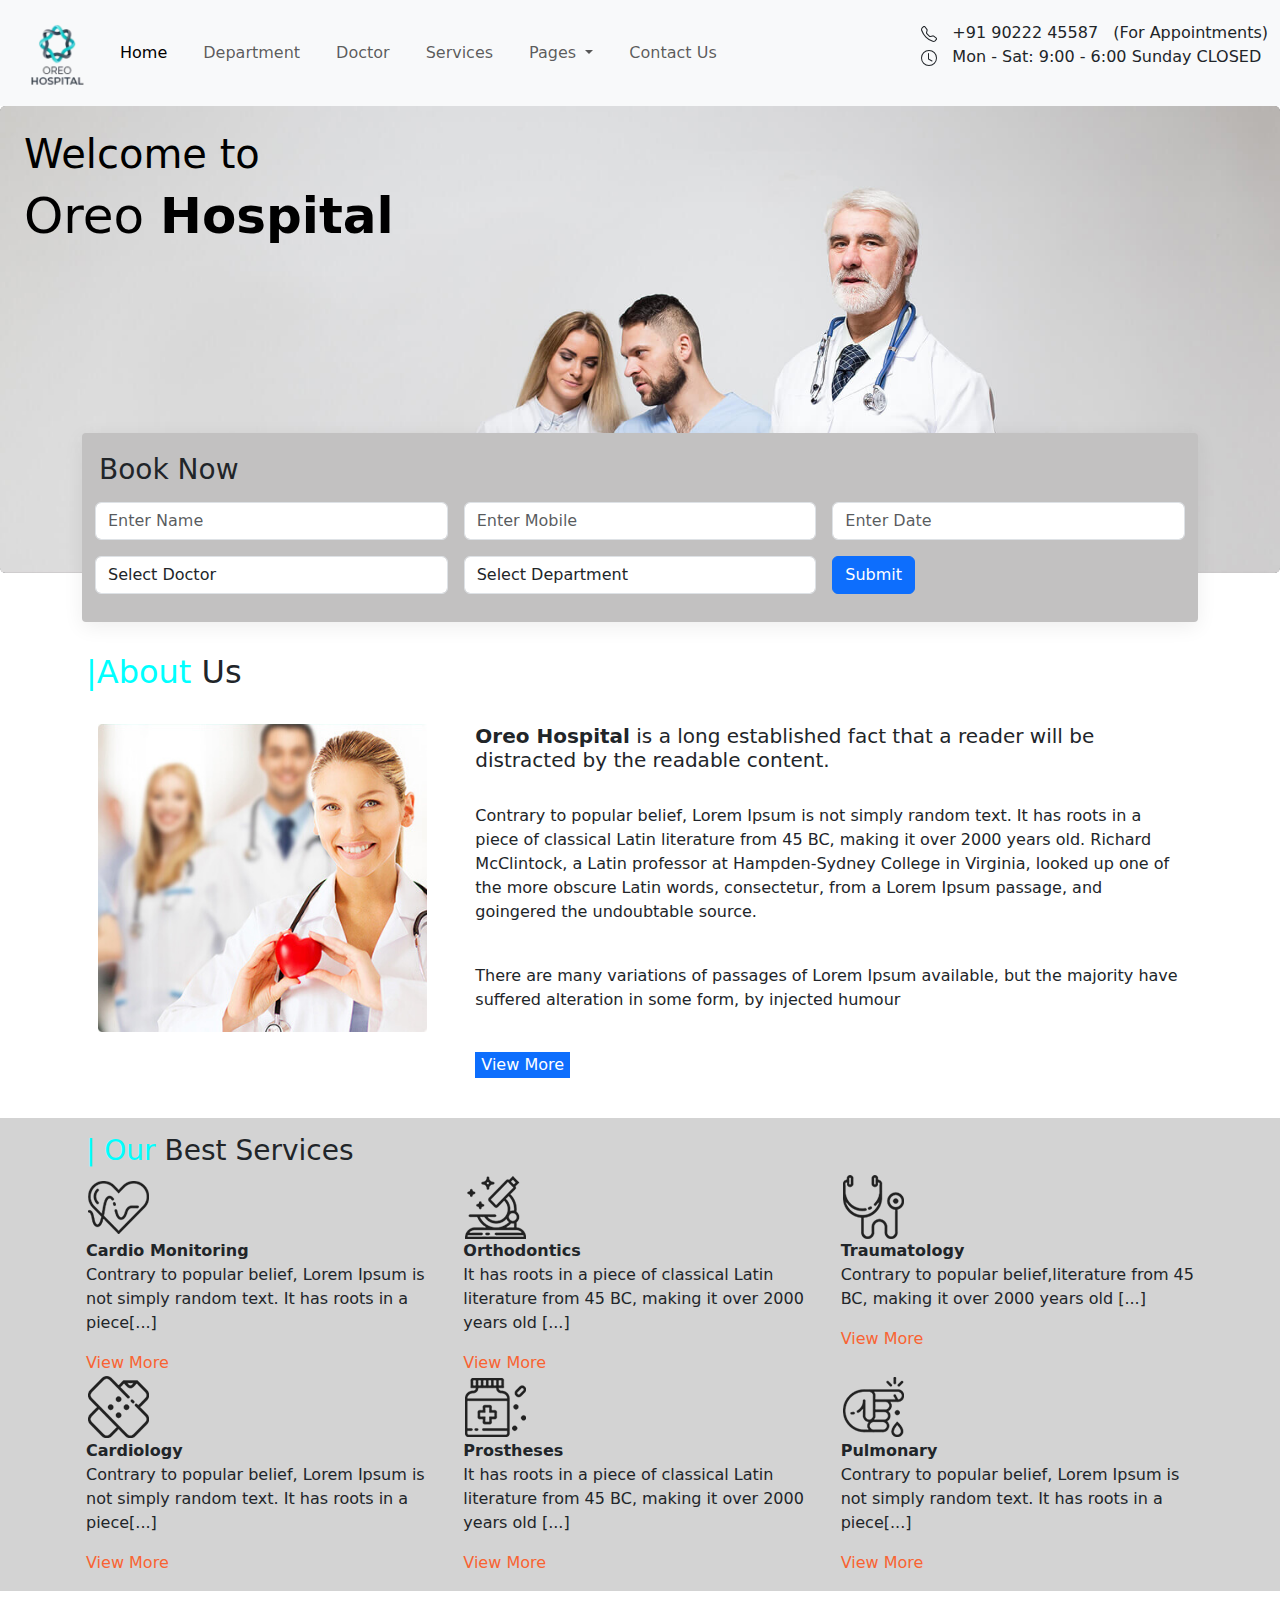
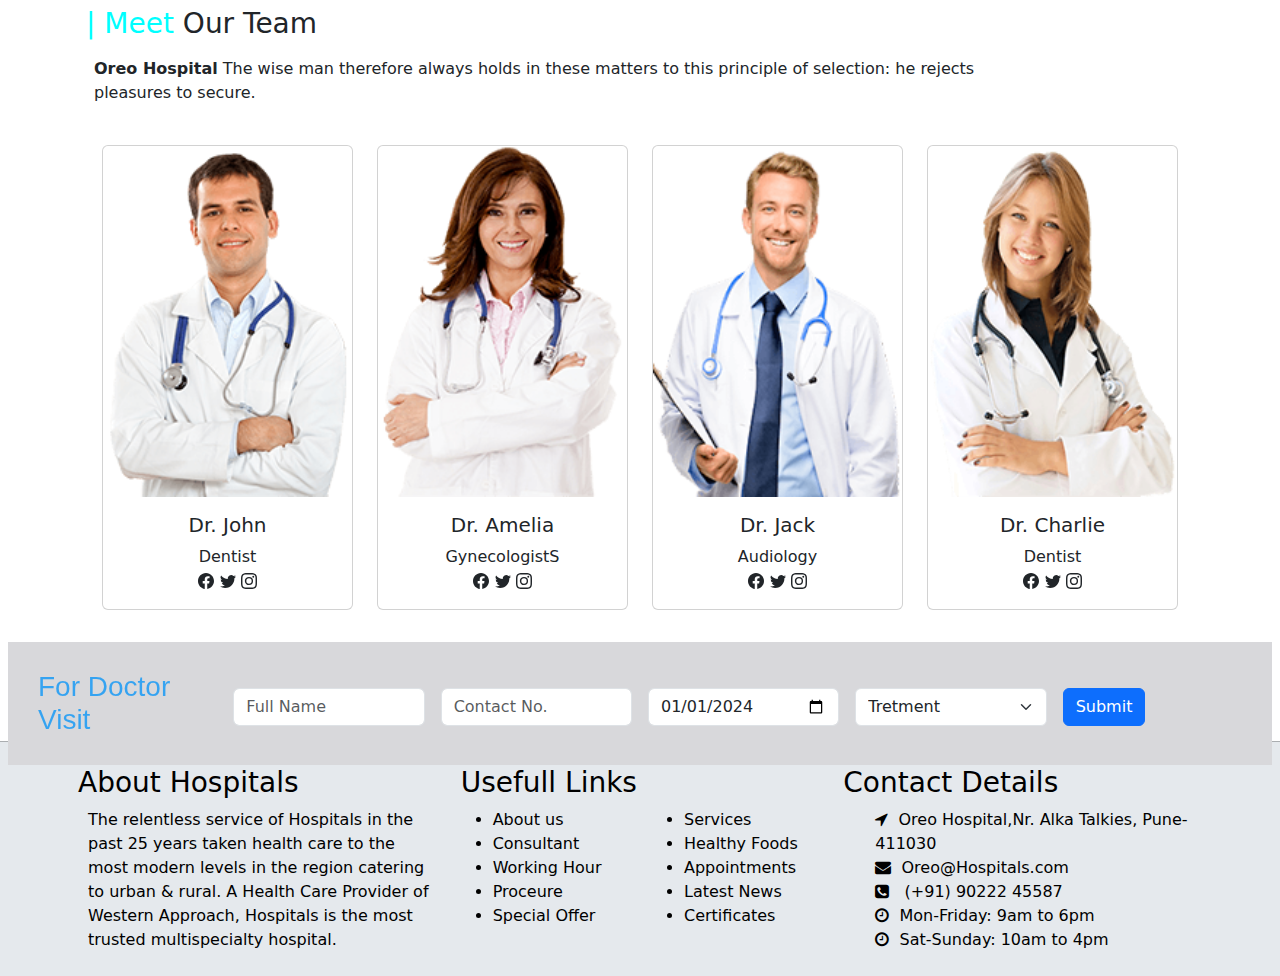
==== index.html @ 3e0625ba "update" ====
<!doctype html>
<html lang="en">

<head>
  <meta charset="utf-8">
  <meta name="viewport" content="width=device-width, initial-scale=1">
  <title>Oreo Hospital</title>
  <link href="https://cdn.jsdelivr.net/npm/bootstrap@5.3.3/dist/css/bootstrap.min.css" rel="stylesheet"
    integrity="sha384-QWTKZyjpPEjISv5WaRU9OFeRpok6YctnYmDr5pNlyT2bRjXh0JMhjY6hW+ALEwIH" crossorigin="anonymous">
  <link rel="stylesheet" href="https://cdnjs.cloudflare.com/ajax/libs/font-awesome/4.7.0/css/font-awesome.min.css">

  <link rel="stylesheet" href="css/nav-footer.css">
  <link rel="stylesheet" href="css/index.css">
</head>

<body>
  <!-- Header start -->
  <header>
    <!-- <div class="start">

  </div> -->
    <nav class="navbar navbar-expand-lg bg-body-tertiary">
      <div class="container-fluid ">
        <div class="oreo"><img src="img/logo.png" alt=""></div>
        <!-- <a class="navbar-brand" href="#">Oreo</a> -->
        <button class="navbar-toggler" type="button" data-bs-toggle="collapse" data-bs-target="#navbarSupportedContent"
          aria-controls="navbarSupportedContent" aria-expanded="false" aria-label="Toggle navigation">
          <span class="navbar-toggler-icon"></span>
        </button>
        <div class="collapse navbar-collapse" id="navbarSupportedContent">
          <ul class="navbar-nav me-auto mb-2  mb-lg-0">
            <li style="padding: 10px;" class="nav-item">
              <a class="nav-link active" aria-current="page" href="index.html">Home</a>
            </li>

            <li style="padding: 10px;" class="nav-item">
              <a class="nav-link " aria-current="page" href="Department.html">Department</a>
            </li>
            <li style="padding: 10px;" class="nav-item">
              <a class="nav-link " aria-current="page" href="Doctor.html">Doctor</a>
            </li>
            <li style="padding: 10px;" class="nav-item">
              <a class="nav-link " aria-current="page" href="Services.html">Services</a>
            </li>
            <li style="padding: 10px;" class="nav-item dropdown">
              <a class="nav-link dropdown-toggle" href="#" role="button" data-bs-toggle="dropdown"
                aria-expanded="false">
                Pages
              </a>
              <ul class="dropdown-menu">
                <li><a class="dropdown-item" href="gallary.html">Gallery</a></li>
                <li><a class="dropdown-item" href="About.html">About Us</a></li>
                <li><a class="dropdown-item" href="price_list.html">Price list</a></li>
              </ul>
            </li>
            <li style="padding: 10px;" class="nav-item">
              <a class="nav-link " aria-current="page" href="Contact.html">Contact Us</a>
            </li>
          </ul>
          <div>

            <p>
              <svg xmlns="http://www.w3.org/2000/svg" width="16" height="16" fill="currentColor" class="bi bi-telephone"
                viewBox="0 0 16 16">
                <path
                  d="M3.654 1.328a.678.678 0 0 0-1.015-.063L1.605 2.3c-.483.484-.661 1.169-.45 1.77a17.6 17.6 0 0 0 4.168 6.608 17.6 17.6 0 0 0 6.608 4.168c.601.211 1.286.033 1.77-.45l1.034-1.034a.678.678 0 0 0-.063-1.015l-2.307-1.794a.68.68 0 0 0-.58-.122l-2.19.547a1.75 1.75 0 0 1-1.657-.459L5.482 8.062a1.75 1.75 0 0 1-.46-1.657l.548-2.19a.68.68 0 0 0-.122-.58zM1.884.511a1.745 1.745 0 0 1 2.612.163L6.29 2.98c.329.423.445.974.315 1.494l-.547 2.19a.68.68 0 0 0 .178.643l2.457 2.457a.68.68 0 0 0 .644.178l2.189-.547a1.75 1.75 0 0 1 1.494.315l2.306 1.794c.829.645.905 1.87.163 2.611l-1.034 1.034c-.74.74-1.846 1.065-2.877.702a18.6 18.6 0 0 1-7.01-4.42 18.6 18.6 0 0 1-4.42-7.009c-.362-1.03-.037-2.137.703-2.877z" />
              </svg> &nbsp; +91 90222 45587 &nbsp; (For Appointments)<br>
              <svg xmlns="http://www.w3.org/2000/svg" width="16" height="16" fill="currentColor" class="bi bi-clock"
                viewBox="0 0 16 16">
                <path d="M8 3.5a.5.5 0 0 0-1 0V9a.5.5 0 0 0 .252.434l3.5 2a.5.5 0 0 0 .496-.868L8 8.71z" />
                <path d="M8 16A8 8 0 1 0 8 0a8 8 0 0 0 0 16m7-8A7 7 0 1 1 1 8a7 7 0 0 1 14 0" />
              </svg> &nbsp; Mon - Sat: 9:00 - 6:00 Sunday CLOSED
            </p>
          </div>
        </div>
      </div>
    </nav>

  </header>
  <div style="border: none;" class="card bg-dark text-black">
    <img src="img/slider1.jpg" class="card-img" alt="...">
    <div class="card-img-overlay p-4 ">
    
         <div class=" ">
          <div class="row homeheading ">
            <h3 style="font-size: 40px; font-weight: 300;" class="align-self-center ">Welcome to<h5 style="font-size: 50px; font-weight: 400;" >Oreo <b>Hospital</b></h5></h3>
          </div>
         </div>
      </div>
      
  </div >
  <div class="container booknow">
  <div class="slider_form row">
    <h3 class="col-12">Book Now</h3>
    <div class="col-lg-4 col-md-6 p-2">
        <div class="form-group">
            <input type="text" value="" placeholder="Enter Name" class="form-control m-b-15">
        </div>
    </div>
    <div class="col-lg-4 col-md-6 col-6 p-2">
        <div class="form-group">
            <input type="text" value="" placeholder="Enter Mobile" class="form-control m-b-15">
        </div>
    </div>
    <div class="col-lg-4 col-md-6 col-6 p-2">
        <div class="form-group">
            <input type="text" value="" placeholder="Enter Date" class="form-control m-b-15">
        </div>
    </div>
    <div class="col-lg-4 col-md-6 col-6 p-2">
        <select class="form-control m-b-15">
            <option selected="selected">Select Doctor</option>
            <option>Marc Parcival</option>
            <option>Alen Bailey</option>
            <option>Basil Andrew</option>
            <option>Giles Franklin</option>
            <option>Edgar Denzil</option>
            <option>Garfield Feris</option>
        </select>
    </div>
    <div class="col-lg-4 col-md-6 col-6 p-2">
        <select class="form-control">
            <option selected="selected">Select Department</option>
            <option>Cardiology</option>
            <option>Pulmonology</option>
            <option>Gynecology</option>
            <option>Neurology</option>
            <option>Urology</option>
            <option>Gastrology</option>
            <option>Pediatrician</option>
            <option>Laboratory</option>
        </select>
    </div>
    <div class="col-lg-4 col-md-6 p-2">
        <button class="btn btn-primary btn-round btn-block m-t-0 m-b-0">Submit</button>
    </div>
</div>
</div>

  <!-- <div class="card bgimg" style="width: 100%; height: 700px;">
    <img src="" class="card-img-top" alt="...">
    <div style="margin-left: 50px; margin-top: 50px;" class="card-body">
      <h4 class="card-title">Welcome to</h4>
      <h1 class="card-text">Oreo <strong>Hospital</strong></h1>
      <a href="#" class="btn btn-primary">View More</a>
    </div>
  </div>
     
  </div> -->

  <!-- <div class="card" style="width: 100%; height: 300px;">
    <img style="width: 200px; height: 200px;" src="img/why-choose-img.png" class="card-img-top" alt="...">
    <div style="margin-left: 50px; margin-top: 50px;" class="card-body">
      <h4 class="card-title"><h1> <span>| Why </span> Choose Us
      </h1></h4>
      <h1 class="card-text">Oreo <strong>Hospital</strong></h1>
      <a href="#" class="btn btn-primary">View More</a>
    </div>
  </div> -->
  <!-- <div class="whychoose">
    <h1> <span>| Why </span> Choose Us
    </h1>
    <h2>Our goal is to make sure<br>
      with advances in<br>
      technology.</h2>

    <p>Professional dental clinic 32roDent offers the whole range of <br>
      dentistry services: treatment of caries, gum diseases, tooth <br>
      whitening, implantation, dentures (crowns installation), surgery,<br>
      correction (braces) etc.
    </p>


    <img src="img/why-choose-img.png" alt="">

  </div> -->

  
    <div class="container p-3">
      <h2><span style="color: aqua;"> |About</span> Us</h2>
      <div class="row">
        <div class="col-md-4 p-4">
          <img src="img/about-img.jpg" alt="">
        </div>
        <div class="col-md-8 p-4">
          <h5><strong>Oreo Hospital</strong> is a long established fact that a reader will be distracted by the readable
            content.</h5><br>
          <p>Contrary to popular belief, Lorem Ipsum is not simply random text. It has roots in a piece of classical
            Latin literature from 45 BC, making it over 2000 years old. Richard McClintock, a Latin professor at
            Hampden-Sydney College in Virginia, looked up one of the more obscure Latin words, consectetur, from a Lorem
            Ipsum passage, and goingered the undoubtable source.</p><br>
          <p>There are many variations of passages of Lorem Ipsum available, but the majority have suffered alteration
            in some form, by injected humour</p><br>
          <button style="border: none; color: white ; background-color: #0d6efd;">View More</button>
        </div>
      </div>
    </div>
    <!--  Best services -->
  <div style="background-color:#D3D3D3;">
    <div class="container section p-3">
      <div class="service ">
        <h3> <span style="color: aqua;">| Our </span> Best Services
        </h3>
      </div>
      <div class=" row ">
        <div class="col-md-4">
          <div class="service-box aos-init aos-animate" data-aos="fade-up" data-aos-duration="3000">
            <div class="service-icon"><img src="img/icon-cardio-monitoring.png" alt="Cardio Monitoring"></div>
            <div class="service-cnt">
              <div class="service-name"><strong>Cardio Monitoring</strong></div>
              <div class="service-dep">
                <p>Contrary to popular belief, Lorem Ipsum is not simply random text. It has roots
                  in a piece[...]</p>
                <a href="javascript:void(0);">View More</a>
              </div>
            </div>
          </div>
        </div>
        <div class="col-md-4 ">
          <div class="service-box aos-init aos-animate" data-aos="fade-up" data-aos-duration="3000">
            <div class="service-icon"><img src="img/icon-orthodontics.png" alt="Orthodontics">
            </div>
            <div class="service-cnt">
              <div class="service-name"><strong>Orthodontics</strong></div>
              <div class="service-dep">
                <p>It has roots in a piece of classical Latin literature from 45 BC, making it over
                  2000 years old [...]</p>
                <a href="javascript:void(0);">View More</a>
              </div>
            </div>
          </div>
        </div>
        <div class="col-md-4">
          <div class="service-box aos-init aos-animate" data-aos="fade-up" data-aos-duration="3000">
            <div class="service-icon"><img src="img/icon-traumatology.png" alt="Traumatology">
            </div>
            <div class="service-cnt">
              <div class="service-name"><strong>Traumatology</strong></div>
              <div class="service-dep">
                <p>Contrary to popular belief,literature from 45 BC, making it over 2000 years old
                  [...]</p>
                <a href="javascript:void(0);">View More</a>
              </div>
            </div>
          </div>
        </div>
        <div class="col-md-4">
          <div class="service-box aos-init aos-animate" data-aos="fade-up" data-aos-duration="3000">
            <div class="service-icon"><img src="img/icon-cardiology.png" alt="Cardiology">
            </div>
            <div class="service-cnt">
              <div class="service-name"><strong>Cardiology</strong></div>
              <div class="service-dep">
                <p>Contrary to popular belief, Lorem Ipsum is not simply random text. It has roots
                  in a piece[...]</p>
                <a href="javascript:void(0);">View More</a>
              </div>
            </div>
          </div>
        </div>
        <div class="col-md-4">
          <div class="service-box aos-init aos-animate" data-aos="fade-up" data-aos-duration="3000">
            <div class="service-icon"><img src="img/icon-prostheses.png" alt="Prostheses">
            </div>
            <div class="service-cnt">
              <div class="service-name"><strong>Prostheses</strong></div>
              <div class="service-dep">
                <p>It has roots in a piece of classical Latin literature from 45 BC, making it over
                  2000 years old [...]</p>
                <a href="javascript:void(0);">View More</a>
              </div>
            </div>
          </div>
        </div>
        <div class="col-md-4">
          <div class="service-box aos-init aos-animate" data-aos="fade-up" data-aos-duration="3000">
            <div class="service-icon"><img src="img/icon-pulmonary.png" alt="Pulmonary"></div>
            <div class="service-cnt">
              <div class="service-name"><strong>Pulmonary</strong></div>
              <div class="service-dep">
                <p>Contrary to popular belief, Lorem Ipsum is not simply random text. It has roots
                  in a piece[...]</p>
                <a href="javascript:void(0);">View More</a>
              </div>
            </div>
          </div>
        </div>
      </div>
    </div>
  </div>
    <div class="container p-3 ">
      <div class="row">
        <div class="col-md-4">
          <h3><span style="color: aqua;">| Meet</span> Our Team</h3> 
        </div>
        <div class="col-md-10 m-2" >
          <p> <strong>Oreo Hospital</strong> The wise man therefore always holds in these matters to this principle of
            selection: he rejects pleasures to secure.</p>
        </div>
      </div>
      <div class="container p-3">
      <div class="row text-center ">
        <div class="col-md-3">
          <div class="card" >
            <img src="img/team-member-01.png" class="card-img-top" alt="...">
            <div class="card-body">
              <h5 class="card-title">Dr. John</h5>
              <p class="card-text">Dentist <br>
                <svg xmlns="http://www.w3.org/2000/svg" width="16" height="16" fill="currentColor" class="bi bi-facebook" viewBox="0 0 16 16">
                  <path d="M16 8.049c0-4.446-3.582-8.05-8-8.05C3.58 0-.002 3.603-.002 8.05c0 4.017 2.926 7.347 6.75 7.951v-5.625h-2.03V8.05H6.75V6.275c0-2.017 1.195-3.131 3.022-3.131.876 0 1.791.157 1.791.157v1.98h-1.009c-.993 0-1.303.621-1.303 1.258v1.51h2.218l-.354 2.326H9.25V16c3.824-.604 6.75-3.934 6.75-7.951"/>
                </svg>
                <svg xmlns="http://www.w3.org/2000/svg" width="16" height="16" fill="currentColor" class="bi bi-twitter" viewBox="0 0 16 16">
  <path d="M5.026 15c6.038 0 9.341-5.003 9.341-9.334q.002-.211-.006-.422A6.7 6.7 0 0 0 16 3.542a6.7 6.7 0 0 1-1.889.518 3.3 3.3 0 0 0 1.447-1.817 6.5 6.5 0 0 1-2.087.793A3.286 3.286 0 0 0 7.875 6.03a9.32 9.32 0 0 1-6.767-3.429 3.29 3.29 0 0 0 1.018 4.382A3.3 3.3 0 0 1 .64 6.575v.045a3.29 3.29 0 0 0 2.632 3.218 3.2 3.2 0 0 1-.865.115 3 3 0 0 1-.614-.057 3.28 3.28 0 0 0 3.067 2.277A6.6 6.6 0 0 1 .78 13.58a6 6 0 0 1-.78-.045A9.34 9.34 0 0 0 5.026 15"/>
</svg>
<svg xmlns="http://www.w3.org/2000/svg" width="16" height="16" fill="currentColor" class="bi bi-instagram" viewBox="0 0 16 16">
  <path d="M8 0C5.829 0 5.556.01 4.703.048 3.85.088 3.269.222 2.76.42a3.9 3.9 0 0 0-1.417.923A3.9 3.9 0 0 0 .42 2.76C.222 3.268.087 3.85.048 4.7.01 5.555 0 5.827 0 8.001c0 2.172.01 2.444.048 3.297.04.852.174 1.433.372 1.942.205.526.478.972.923 1.417.444.445.89.719 1.416.923.51.198 1.09.333 1.942.372C5.555 15.99 5.827 16 8 16s2.444-.01 3.298-.048c.851-.04 1.434-.174 1.943-.372a3.9 3.9 0 0 0 1.416-.923c.445-.445.718-.891.923-1.417.197-.509.332-1.09.372-1.942C15.99 10.445 16 10.173 16 8s-.01-2.445-.048-3.299c-.04-.851-.175-1.433-.372-1.941a3.9 3.9 0 0 0-.923-1.417A3.9 3.9 0 0 0 13.24.42c-.51-.198-1.092-.333-1.943-.372C10.443.01 10.172 0 7.998 0zm-.717 1.442h.718c2.136 0 2.389.007 3.232.046.78.035 1.204.166 1.486.275.373.145.64.319.92.599s.453.546.598.92c.11.281.24.705.275 1.485.039.843.047 1.096.047 3.231s-.008 2.389-.047 3.232c-.035.78-.166 1.203-.275 1.485a2.5 2.5 0 0 1-.599.919c-.28.28-.546.453-.92.598-.28.11-.704.24-1.485.276-.843.038-1.096.047-3.232.047s-2.39-.009-3.233-.047c-.78-.036-1.203-.166-1.485-.276a2.5 2.5 0 0 1-.92-.598 2.5 2.5 0 0 1-.6-.92c-.109-.281-.24-.705-.275-1.485-.038-.843-.046-1.096-.046-3.233s.008-2.388.046-3.231c.036-.78.166-1.204.276-1.486.145-.373.319-.64.599-.92s.546-.453.92-.598c.282-.11.705-.24 1.485-.276.738-.034 1.024-.044 2.515-.045zm4.988 1.328a.96.96 0 1 0 0 1.92.96.96 0 0 0 0-1.92m-4.27 1.122a4.109 4.109 0 1 0 0 8.217 4.109 4.109 0 0 0 0-8.217m0 1.441a2.667 2.667 0 1 1 0 5.334 2.667 2.667 0 0 1 0-5.334"/>
</svg>

              </p>
            
            </div>
          </div>
        </div>
        <div class="col-md-3">
          <div class="card">
            <img src="img/team-member-02.png" class="card-img-top" alt="...">
            <div class="card-body">
              <h5 class="card-title">Dr. Amelia</h5>
              <p class="card-text">GynecologistS <br>
                <svg xmlns="http://www.w3.org/2000/svg" width="16" height="16" fill="currentColor" class="bi bi-facebook" viewBox="0 0 16 16">
                  <path d="M16 8.049c0-4.446-3.582-8.05-8-8.05C3.58 0-.002 3.603-.002 8.05c0 4.017 2.926 7.347 6.75 7.951v-5.625h-2.03V8.05H6.75V6.275c0-2.017 1.195-3.131 3.022-3.131.876 0 1.791.157 1.791.157v1.98h-1.009c-.993 0-1.303.621-1.303 1.258v1.51h2.218l-.354 2.326H9.25V16c3.824-.604 6.75-3.934 6.75-7.951"/>
                </svg>
                <svg xmlns="http://www.w3.org/2000/svg" width="16" height="16" fill="currentColor" class="bi bi-twitter" viewBox="0 0 16 16">
  <path d="M5.026 15c6.038 0 9.341-5.003 9.341-9.334q.002-.211-.006-.422A6.7 6.7 0 0 0 16 3.542a6.7 6.7 0 0 1-1.889.518 3.3 3.3 0 0 0 1.447-1.817 6.5 6.5 0 0 1-2.087.793A3.286 3.286 0 0 0 7.875 6.03a9.32 9.32 0 0 1-6.767-3.429 3.29 3.29 0 0 0 1.018 4.382A3.3 3.3 0 0 1 .64 6.575v.045a3.29 3.29 0 0 0 2.632 3.218 3.2 3.2 0 0 1-.865.115 3 3 0 0 1-.614-.057 3.28 3.28 0 0 0 3.067 2.277A6.6 6.6 0 0 1 .78 13.58a6 6 0 0 1-.78-.045A9.34 9.34 0 0 0 5.026 15"/>
</svg>
<svg xmlns="http://www.w3.org/2000/svg" width="16" height="16" fill="currentColor" class="bi bi-instagram" viewBox="0 0 16 16">
  <path d="M8 0C5.829 0 5.556.01 4.703.048 3.85.088 3.269.222 2.76.42a3.9 3.9 0 0 0-1.417.923A3.9 3.9 0 0 0 .42 2.76C.222 3.268.087 3.85.048 4.7.01 5.555 0 5.827 0 8.001c0 2.172.01 2.444.048 3.297.04.852.174 1.433.372 1.942.205.526.478.972.923 1.417.444.445.89.719 1.416.923.51.198 1.09.333 1.942.372C5.555 15.99 5.827 16 8 16s2.444-.01 3.298-.048c.851-.04 1.434-.174 1.943-.372a3.9 3.9 0 0 0 1.416-.923c.445-.445.718-.891.923-1.417.197-.509.332-1.09.372-1.942C15.99 10.445 16 10.173 16 8s-.01-2.445-.048-3.299c-.04-.851-.175-1.433-.372-1.941a3.9 3.9 0 0 0-.923-1.417A3.9 3.9 0 0 0 13.24.42c-.51-.198-1.092-.333-1.943-.372C10.443.01 10.172 0 7.998 0zm-.717 1.442h.718c2.136 0 2.389.007 3.232.046.78.035 1.204.166 1.486.275.373.145.64.319.92.599s.453.546.598.92c.11.281.24.705.275 1.485.039.843.047 1.096.047 3.231s-.008 2.389-.047 3.232c-.035.78-.166 1.203-.275 1.485a2.5 2.5 0 0 1-.599.919c-.28.28-.546.453-.92.598-.28.11-.704.24-1.485.276-.843.038-1.096.047-3.232.047s-2.39-.009-3.233-.047c-.78-.036-1.203-.166-1.485-.276a2.5 2.5 0 0 1-.92-.598 2.5 2.5 0 0 1-.6-.92c-.109-.281-.24-.705-.275-1.485-.038-.843-.046-1.096-.046-3.233s.008-2.388.046-3.231c.036-.78.166-1.204.276-1.486.145-.373.319-.64.599-.92s.546-.453.92-.598c.282-.11.705-.24 1.485-.276.738-.034 1.024-.044 2.515-.045zm4.988 1.328a.96.96 0 1 0 0 1.92.96.96 0 0 0 0-1.92m-4.27 1.122a4.109 4.109 0 1 0 0 8.217 4.109 4.109 0 0 0 0-8.217m0 1.441a2.667 2.667 0 1 1 0 5.334 2.667 2.667 0 0 1 0-5.334"/>
</svg> </p>
          
            </div>
          </div>
        </div>
        <div class="col-md-3">
          <div class="card" >
            <img src="img/team-member-03.png" class="card-img-top" alt="...">
            <div class="card-body">
              <h5 class="card-title">Dr. Jack</h5>
              <p class="card-text">Audiology
                <br>
                <svg xmlns="http://www.w3.org/2000/svg" width="16" height="16" fill="currentColor" class="bi bi-facebook" viewBox="0 0 16 16">
                  <path d="M16 8.049c0-4.446-3.582-8.05-8-8.05C3.58 0-.002 3.603-.002 8.05c0 4.017 2.926 7.347 6.75 7.951v-5.625h-2.03V8.05H6.75V6.275c0-2.017 1.195-3.131 3.022-3.131.876 0 1.791.157 1.791.157v1.98h-1.009c-.993 0-1.303.621-1.303 1.258v1.51h2.218l-.354 2.326H9.25V16c3.824-.604 6.75-3.934 6.75-7.951"/>
                </svg>
                <svg xmlns="http://www.w3.org/2000/svg" width="16" height="16" fill="currentColor" class="bi bi-twitter" viewBox="0 0 16 16">
  <path d="M5.026 15c6.038 0 9.341-5.003 9.341-9.334q.002-.211-.006-.422A6.7 6.7 0 0 0 16 3.542a6.7 6.7 0 0 1-1.889.518 3.3 3.3 0 0 0 1.447-1.817 6.5 6.5 0 0 1-2.087.793A3.286 3.286 0 0 0 7.875 6.03a9.32 9.32 0 0 1-6.767-3.429 3.29 3.29 0 0 0 1.018 4.382A3.3 3.3 0 0 1 .64 6.575v.045a3.29 3.29 0 0 0 2.632 3.218 3.2 3.2 0 0 1-.865.115 3 3 0 0 1-.614-.057 3.28 3.28 0 0 0 3.067 2.277A6.6 6.6 0 0 1 .78 13.58a6 6 0 0 1-.78-.045A9.34 9.34 0 0 0 5.026 15"/>
</svg>
<svg xmlns="http://www.w3.org/2000/svg" width="16" height="16" fill="currentColor" class="bi bi-instagram" viewBox="0 0 16 16">
  <path d="M8 0C5.829 0 5.556.01 4.703.048 3.85.088 3.269.222 2.76.42a3.9 3.9 0 0 0-1.417.923A3.9 3.9 0 0 0 .42 2.76C.222 3.268.087 3.85.048 4.7.01 5.555 0 5.827 0 8.001c0 2.172.01 2.444.048 3.297.04.852.174 1.433.372 1.942.205.526.478.972.923 1.417.444.445.89.719 1.416.923.51.198 1.09.333 1.942.372C5.555 15.99 5.827 16 8 16s2.444-.01 3.298-.048c.851-.04 1.434-.174 1.943-.372a3.9 3.9 0 0 0 1.416-.923c.445-.445.718-.891.923-1.417.197-.509.332-1.09.372-1.942C15.99 10.445 16 10.173 16 8s-.01-2.445-.048-3.299c-.04-.851-.175-1.433-.372-1.941a3.9 3.9 0 0 0-.923-1.417A3.9 3.9 0 0 0 13.24.42c-.51-.198-1.092-.333-1.943-.372C10.443.01 10.172 0 7.998 0zm-.717 1.442h.718c2.136 0 2.389.007 3.232.046.78.035 1.204.166 1.486.275.373.145.64.319.92.599s.453.546.598.92c.11.281.24.705.275 1.485.039.843.047 1.096.047 3.231s-.008 2.389-.047 3.232c-.035.78-.166 1.203-.275 1.485a2.5 2.5 0 0 1-.599.919c-.28.28-.546.453-.92.598-.28.11-.704.24-1.485.276-.843.038-1.096.047-3.232.047s-2.39-.009-3.233-.047c-.78-.036-1.203-.166-1.485-.276a2.5 2.5 0 0 1-.92-.598 2.5 2.5 0 0 1-.6-.92c-.109-.281-.24-.705-.275-1.485-.038-.843-.046-1.096-.046-3.233s.008-2.388.046-3.231c.036-.78.166-1.204.276-1.486.145-.373.319-.64.599-.92s.546-.453.92-.598c.282-.11.705-.24 1.485-.276.738-.034 1.024-.044 2.515-.045zm4.988 1.328a.96.96 0 1 0 0 1.92.96.96 0 0 0 0-1.92m-4.27 1.122a4.109 4.109 0 1 0 0 8.217 4.109 4.109 0 0 0 0-8.217m0 1.441a2.667 2.667 0 1 1 0 5.334 2.667 2.667 0 0 1 0-5.334"/>
</svg>
              </p>
            
            </div>
          </div>
        </div>
        <div class="col-md-3">
          <div class="card" >
            <img src="img/team-member-04.png" class="card-img-top" alt="...">
            <div class="card-body">
              <h5 class="card-title">Dr. Charlie</h5>
              <p class="card-text">Dentist 
                <br>
                <svg xmlns="http://www.w3.org/2000/svg" width="16" height="16" fill="currentColor" class="bi bi-facebook" viewBox="0 0 16 16">
                  <path d="M16 8.049c0-4.446-3.582-8.05-8-8.05C3.58 0-.002 3.603-.002 8.05c0 4.017 2.926 7.347 6.75 7.951v-5.625h-2.03V8.05H6.75V6.275c0-2.017 1.195-3.131 3.022-3.131.876 0 1.791.157 1.791.157v1.98h-1.009c-.993 0-1.303.621-1.303 1.258v1.51h2.218l-.354 2.326H9.25V16c3.824-.604 6.75-3.934 6.75-7.951"/>
                </svg>
                <svg xmlns="http://www.w3.org/2000/svg" width="16" height="16" fill="currentColor" class="bi bi-twitter" viewBox="0 0 16 16">
  <path d="M5.026 15c6.038 0 9.341-5.003 9.341-9.334q.002-.211-.006-.422A6.7 6.7 0 0 0 16 3.542a6.7 6.7 0 0 1-1.889.518 3.3 3.3 0 0 0 1.447-1.817 6.5 6.5 0 0 1-2.087.793A3.286 3.286 0 0 0 7.875 6.03a9.32 9.32 0 0 1-6.767-3.429 3.29 3.29 0 0 0 1.018 4.382A3.3 3.3 0 0 1 .64 6.575v.045a3.29 3.29 0 0 0 2.632 3.218 3.2 3.2 0 0 1-.865.115 3 3 0 0 1-.614-.057 3.28 3.28 0 0 0 3.067 2.277A6.6 6.6 0 0 1 .78 13.58a6 6 0 0 1-.78-.045A9.34 9.34 0 0 0 5.026 15"/>
</svg>
<svg xmlns="http://www.w3.org/2000/svg" width="16" height="16" fill="currentColor" class="bi bi-instagram" viewBox="0 0 16 16">
  <path d="M8 0C5.829 0 5.556.01 4.703.048 3.85.088 3.269.222 2.76.42a3.9 3.9 0 0 0-1.417.923A3.9 3.9 0 0 0 .42 2.76C.222 3.268.087 3.85.048 4.7.01 5.555 0 5.827 0 8.001c0 2.172.01 2.444.048 3.297.04.852.174 1.433.372 1.942.205.526.478.972.923 1.417.444.445.89.719 1.416.923.51.198 1.09.333 1.942.372C5.555 15.99 5.827 16 8 16s2.444-.01 3.298-.048c.851-.04 1.434-.174 1.943-.372a3.9 3.9 0 0 0 1.416-.923c.445-.445.718-.891.923-1.417.197-.509.332-1.09.372-1.942C15.99 10.445 16 10.173 16 8s-.01-2.445-.048-3.299c-.04-.851-.175-1.433-.372-1.941a3.9 3.9 0 0 0-.923-1.417A3.9 3.9 0 0 0 13.24.42c-.51-.198-1.092-.333-1.943-.372C10.443.01 10.172 0 7.998 0zm-.717 1.442h.718c2.136 0 2.389.007 3.232.046.78.035 1.204.166 1.486.275.373.145.64.319.92.599s.453.546.598.92c.11.281.24.705.275 1.485.039.843.047 1.096.047 3.231s-.008 2.389-.047 3.232c-.035.78-.166 1.203-.275 1.485a2.5 2.5 0 0 1-.599.919c-.28.28-.546.453-.92.598-.28.11-.704.24-1.485.276-.843.038-1.096.047-3.232.047s-2.39-.009-3.233-.047c-.78-.036-1.203-.166-1.485-.276a2.5 2.5 0 0 1-.92-.598 2.5 2.5 0 0 1-.6-.92c-.109-.281-.24-.705-.275-1.485-.038-.843-.046-1.096-.046-3.233s.008-2.388.046-3.231c.036-.78.166-1.204.276-1.486.145-.373.319-.64.599-.92s.546-.453.92-.598c.282-.11.705-.24 1.485-.276.738-.034 1.024-.044 2.515-.045zm4.988 1.328a.96.96 0 1 0 0 1.92.96.96 0 0 0 0-1.92m-4.27 1.122a4.109 4.109 0 1 0 0 8.217 4.109 4.109 0 0 0 0-8.217m0 1.441a2.667 2.667 0 1 1 0 5.334 2.667 2.667 0 0 1 0-5.334"/>
</svg>
              </p>
            
            </div>
          </div>
        </div>
      </div>
    </div>
    </div>
    <!-- appoinment section -->
    <div class="appoint m-2">
      <form class=" appoint row gy-2 gx-3 align-items-center  0 .5rem 1rem rgba($black, .15)">
        <div style="padding: 20px; font-size: 20px;" class="col-auto col-md-2 ">
          <div class="wrapper">
           <h3>For Doctor Visit</h3> 
          </div> 
        </div>
        <div class="col-auto col-md-2">
          <input type="text" class="form-control" id="autoSizingInput" placeholder="Full Name">
        </div>
        <div class="col-auto col-md-2">
          <div class="input-group">
            <input type="number" class="form-control" id="autoSizingInputGroup" placeholder="Contact No.">
          </div> 
        </div>
          <div class="col-auto col-md-2">
          <div class="input-group">
              <input type="date" class="form-control" id="autoSizingInputGroup" placeholder="Date" value = "2024-01-01">
          </div>
        </div>
        <div class="col-auto col-md-2">
          <label class="visually-hidden" for="autoSizingSelect">Preference</label>
          <select class="form-select" id="autoSizingSelect">
            <option selected>Tretment</option>
            <option value="1">PULMONOLOGY</option>
            <option value="2">CARDIOLOGY</option>
            <option value="3">GYNECOLOGY</option>
            <option value="3">NEUROLOGY</option>
            <option value="3">UROLOGY</option>
            <option value="3">DENTAL</option>
          </select>
        </div>
        
        <div class="col-auto col-md-2">
          <button type="submit" class="btn btn-primary">Submit</button>
        </div>
      </form>

    </div>

    <!-- footer start -->

    <footer class="text-center text-lg-start text-black" style="background-color: #e5e9ed">
      <hr>
          <div class="container p-2 pl-2">
            <div class="row footer1">
              <div class="col-md-4 ">
                <h3>About Hospitals</h3>
                <p style="padding-left: 10px;">
                  The relentless service of Hospitals in the past 25 years taken health care to the most modern levels
                in
                the region catering to urban & rural.
      
                A Health Care Provider of Western Approach, Hospitals is the most trusted multispecialty hospital.
                </p>
              </div>
              <div class="col-md-4">
                <h3>Usefull Links</h3>
                <div class="row page">
                  <div class="col-md-6">
                    <ul>
                      <li><a class="link" href="">About us</a></li>
                      <li><a class="link" href="">Consultant</a></li>
                      <li><a class="link" href="">Working Hour</a></li>
                      <li><a class="link" href="">Proceure</a></li>
                      <li><a class="link" href="">Special Offer</a></li>
                    </ul>
                  </div>
                  <div class="col-md-6">
                    <ul>
                      <li><a class="link" href="">Services</a></li>
                      <li><a class="link" href="">Healthy Foods</a></li>
                      <li><a class="link" href=""> Appointments</a></li>
                      <li><a class="link" href="">Latest News</a></li>
                      <li><a class="link" href="">Certificates</a></li>
                    </ul>
                  </div>
                </div>
              </div>
              <div class="col-md-4">
                <h3>Contact Details</h3>
                <ul>
      
                  <i class="fa fa-location-arrow " aria-hidden="true"></i></i>&nbsp; Oreo Hospital,Nr.
                  Alka Talkies, Pune-411030 <br>
                  <i class="fa fa-envelope" aria-hidden="true"></i>&nbsp; Oreo@Hospitals.com <br>
                  <i class="fa fa-phone-square" aria-hidden="true"></i> &nbsp;  (+91) 90222 45587<br>
                  <i class="fa fa-clock-o" aria-hidden="true"></i>&nbsp; Mon-Friday: 9am to 6pm <br>
                  <i class="fa fa-clock-o" aria-hidden="true"></i>&nbsp; Sat-Sunday: 10am to 4pm <br>
                </ul>
              </div>
      
            </div>
          </div>
        </footer>
       
    <script src="https://cdn.jsdelivr.net/npm/bootstrap@5.3.3/dist/js/bootstrap.bundle.min.js"
      integrity="sha384-YvpcrYf0tY3lHB60NNkmXc5s9fDVZLESaAA55NDzOxhy9GkcIdslK1eN7N6jIeHz"
      crossorigin="anonymous"></script>
</body>

</html>
---- css/nav-footer.css ----
.bgimg{
    background-image: url("/img/slider1.jpg");
    width: 100%;
    background-size: cover;
    height: fit-content;
    
}
.oreo>img{
    height: 90px;
    width: 90px;
}
.page{
    a{
        text-decoration: none;
        color: black;
    }
    a:hover{
        color: red;
    
}}

 
    ul{
    @media (max-width: 575.98px) { list-style-type: none;}
}
---- css/index.css ----
.oreo>img{
    height: 90px;
    width: 90px;
}
.Appointment {
   display: flexbox;
}



img {
    max-width: 100%;
    border-radius: 1px;

    vertical-align: middle;
    border-style: none;
}

  *,::after, ::before {
    box-sizing: border-box;
}
 *, ::after, ::before {
    box-sizing: border-box;
}

div {
    display: block;
    /* unicode-bidi: isolate; */

} 
.section{ 

    a{
       
        text-decoration: none;
        color: #f96332;
    }
    
}

.container{
    h2{
        padding-top: 15px;
    }
}
.appoint{
    position: relative;
    margin-left: 10px;
    margin-right: 10px;
    margin-bottom: -40px;
    /* padding-bottom: 2px; */
    z-index: 10;
    background: #d8d8db
    
}
.wrapper {
    h3 {
  color: #fff;
  /* font-size: 9; */
  /* text-transform: uppercase; */
  /* font-weight: 700; */
  font-family: "Josefin Sans", sans-serif;
  background: linear-gradient(to left,#262a2e 50%, #35a3f1 30%);
  background-size: auto auto;
  background-clip: border-box;
  background-size: 200% auto;
  color: #fff;
  background-clip: text;

  -webkit-background-clip: text;
  -webkit-text-fill-color: transparent;
  animation: textclipReverse 1s normal infinite;
  display: inline-block;
}
}

@keyframes textclipReverse {
    0% {
        background-position: 100% 0%;
    }
    100% {
        background-position: 0% 0%;
    }
}


.slider_form {
    position: relative;
    padding: 20px 5px;
    background: #c2c1c1;
    border-radius: .25rem;
    box-shadow: 0px 5px 20px 0px rgba(0, 0, 0, 0.07);
    margin: 0 auto;
}
.row {
    display: flex;
    flex-wrap: wrap;
}

*, ::after, ::before {
    box-sizing: border-box;
}
div {
  unicode-bidi: isolate;
}

.booknow{
    position: relative;
    margin-top: -140px; 
     
      @media (max-width: 575.98px) { margin-top: 0px; }
}
/* .homeheading{
    @media (max-width: 575.98px) { font-size: x-small;}
} */
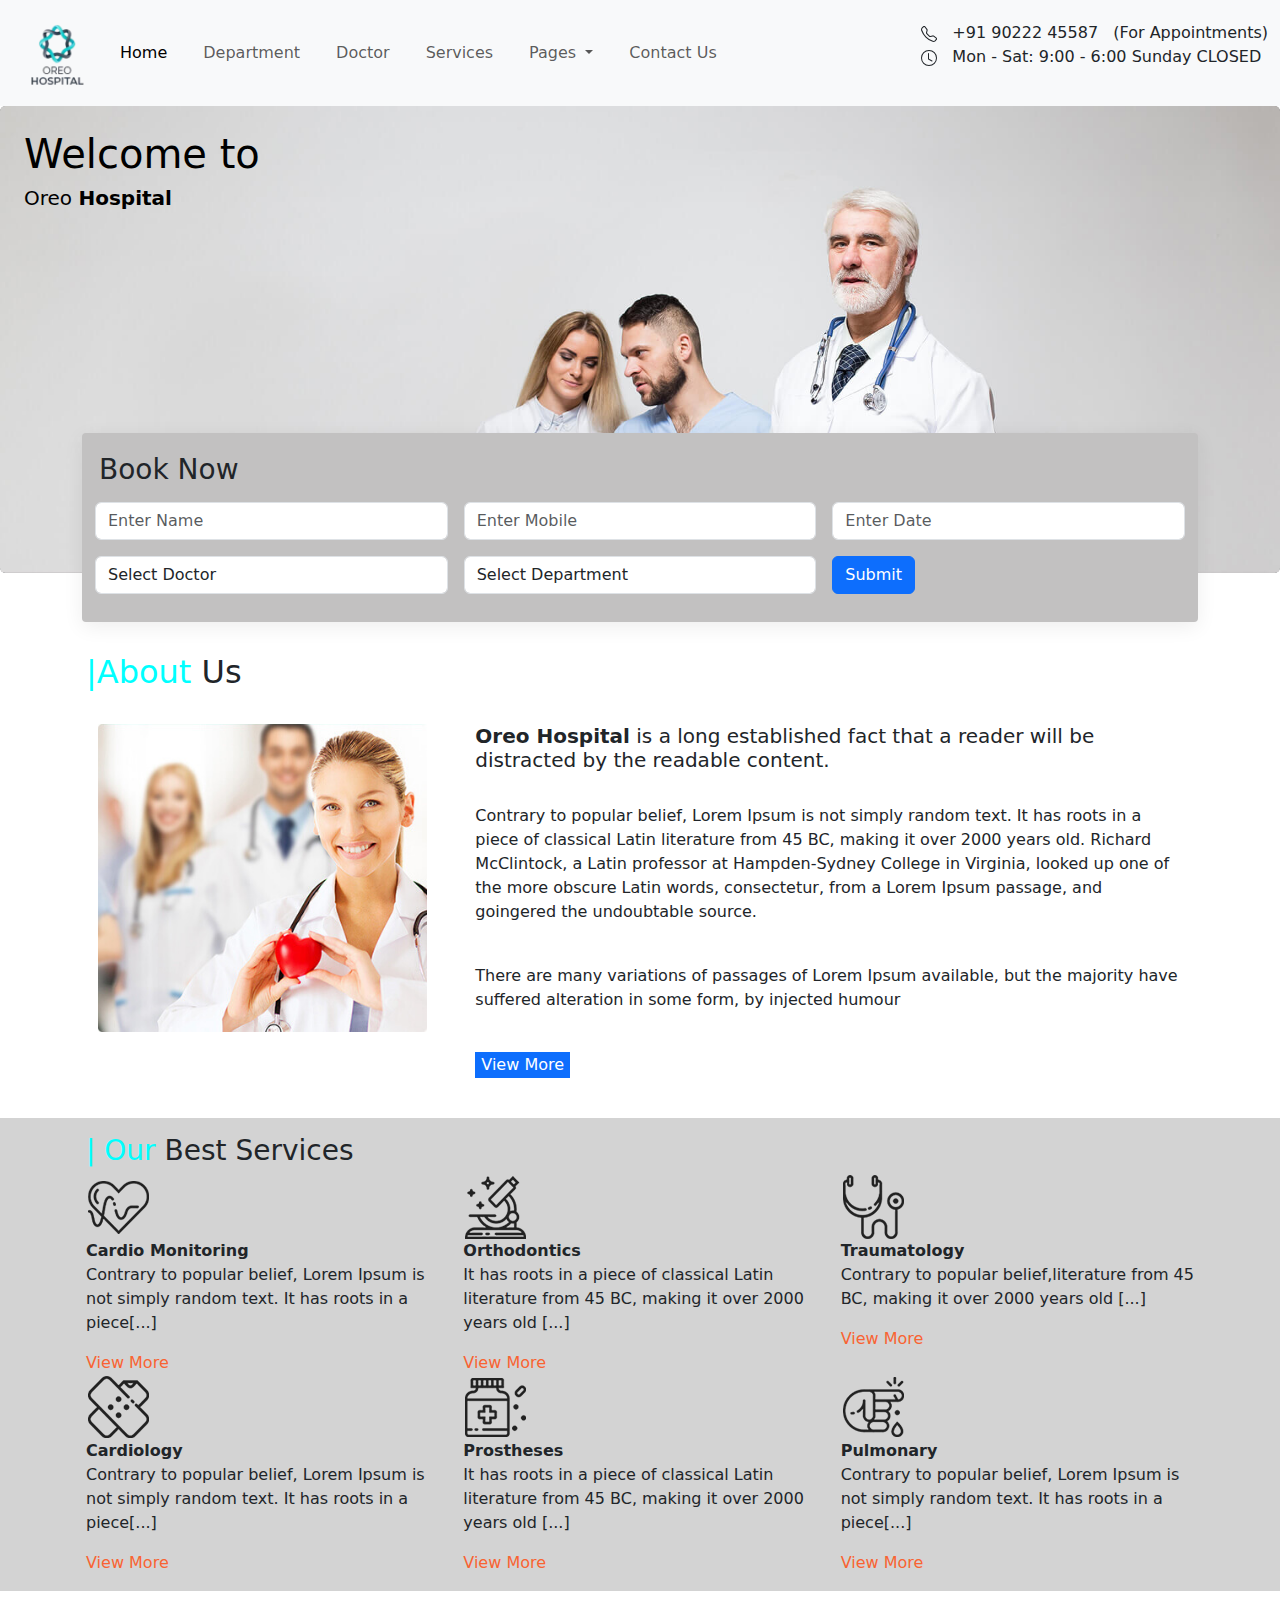
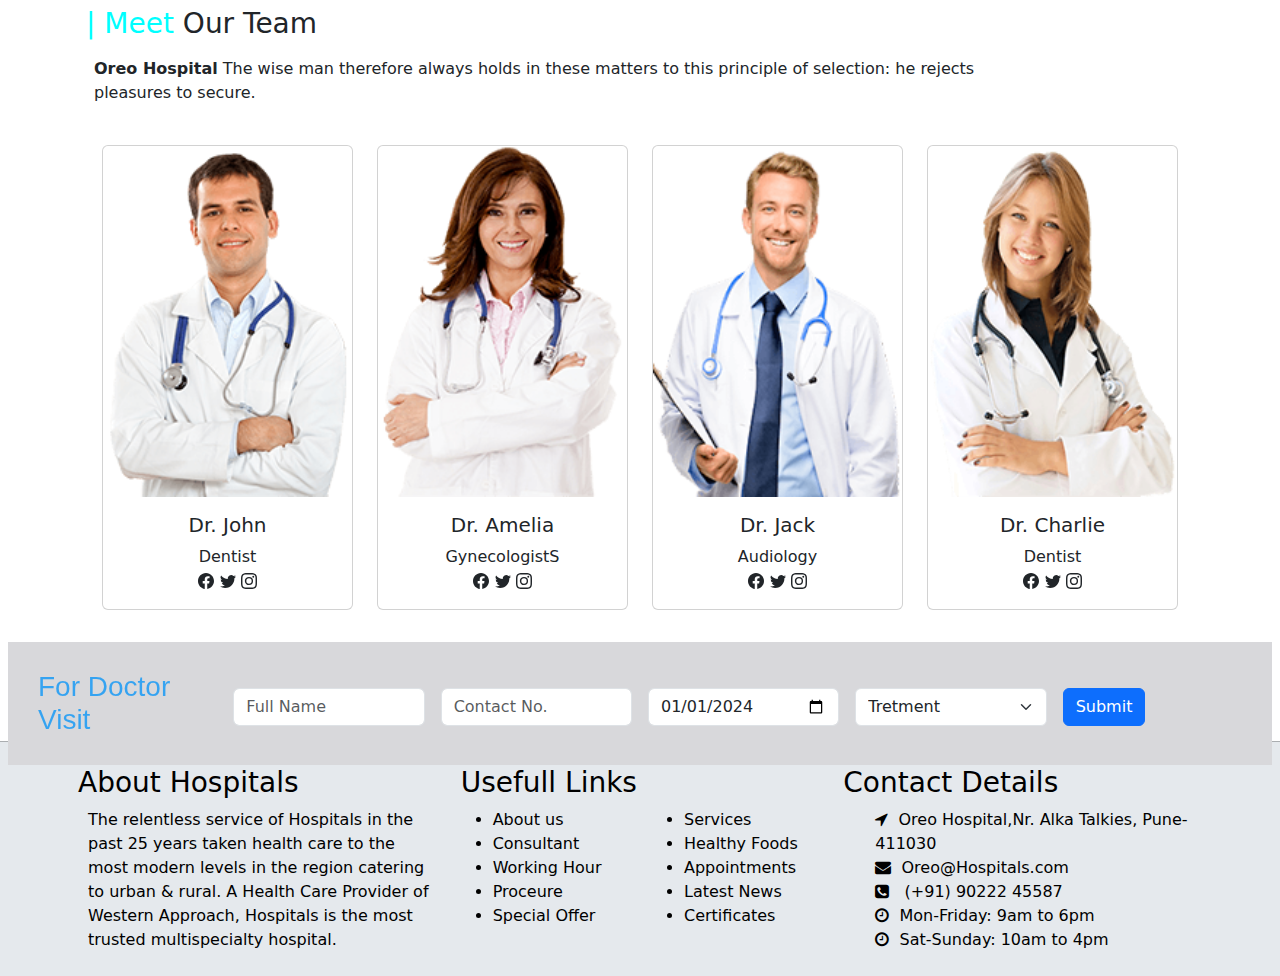
==== commit 7c6dce03: "update" ====
--- a/index.html
+++ b/index.html
@@ -83,7 +83,7 @@
     
          <div class=" ">
           <div class="row homeheading ">
-            <h3 style="font-size: 40px; font-weight: 300;" class="align-self-center ">Welcome to<h5 style="font-size: 50px; font-weight: 400;" >Oreo <b>Hospital</b></h5></h3>
+            <h3  class="align-self-center hh">Welcome to<h5 >Oreo <b>Hospital</b></h5></h3>
           </div>
          </div>
       </div>
--- a/css/index.css
+++ b/css/index.css
@@ -111,6 +111,18 @@
      
       @media (max-width: 575.98px) { margin-top: 0px; }
 }
+
 /* .homeheading{
     @media (max-width: 575.98px) { font-size: x-small;}
-} */+} */
+.hh{
+    font-size: 40px; font-weight: 300;
+    h5{
+        font-size: 50px; font-weight: 400;
+    }
+
+    @media (max-width: 575.98px) {
+        font-size: 20px;
+        font-weight: 100;
+    }
+  }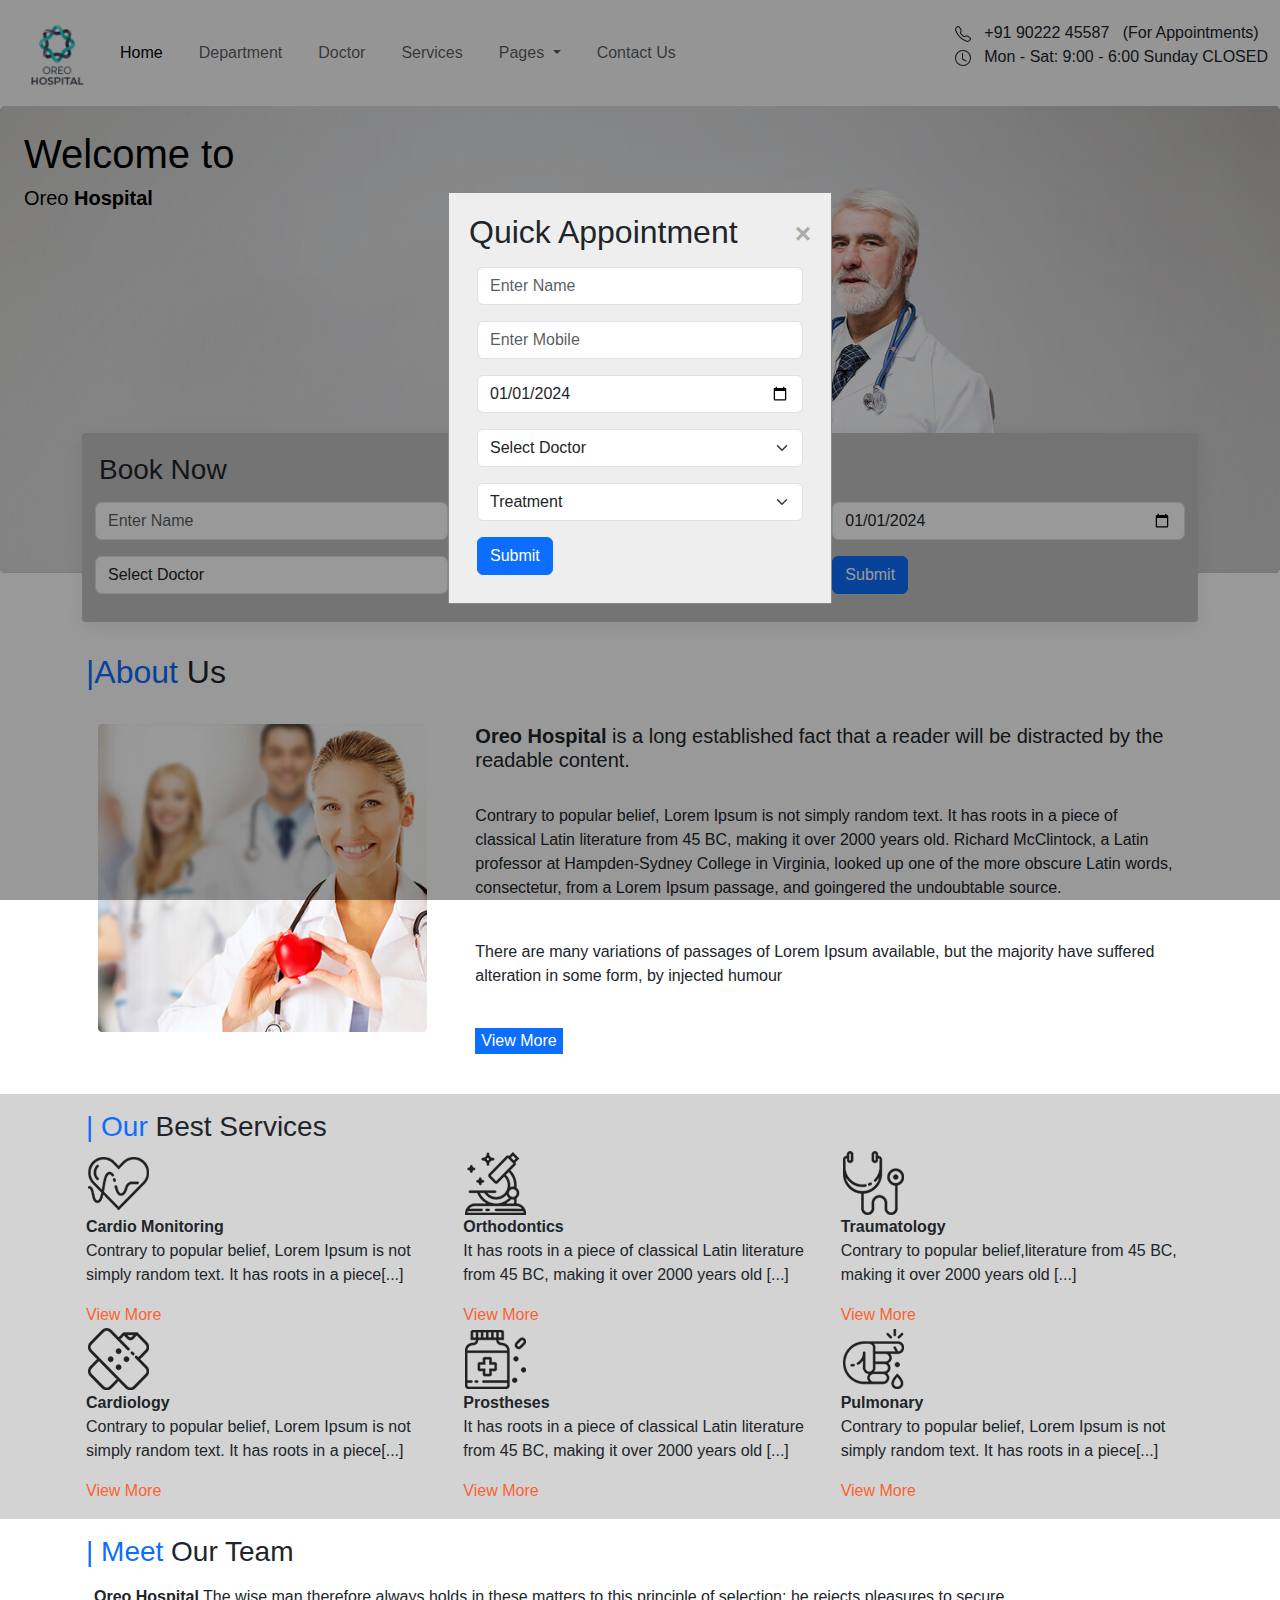
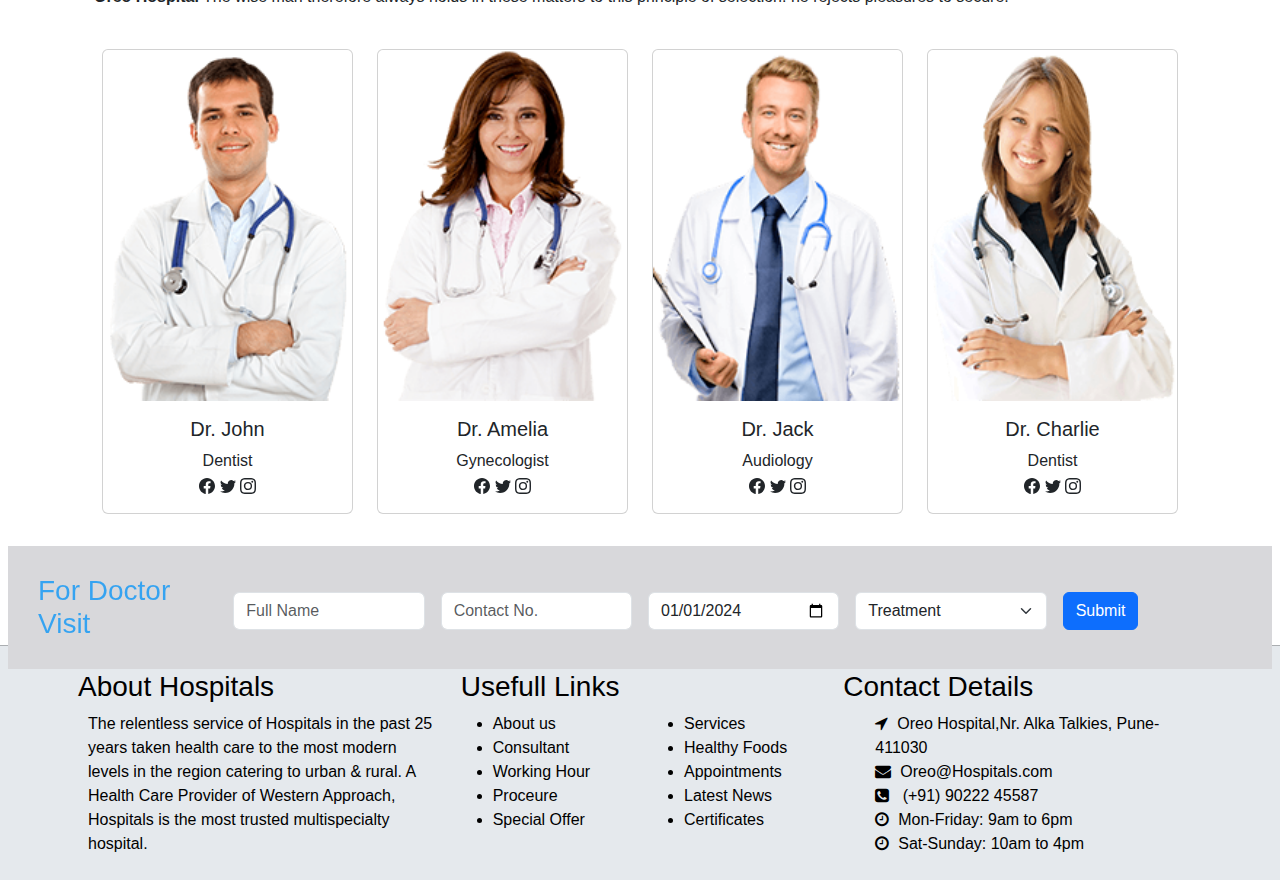
==== commit 85e9dc58: "update" ====
--- a/index.html
+++ b/index.html
@@ -11,9 +11,67 @@
 
   <link rel="stylesheet" href="css/nav-footer.css">
   <link rel="stylesheet" href="css/index.css">
+  <link rel="stylesheet" href="css/popup.css">
 </head>
 
 <body>
+  <!-- popup form start -->
+  <section>
+    
+      <div id="popup-form" class="popup">
+      <div class="popup-content">
+          <span class="close-btn">&times;</span>
+          <h2>Quick Appointment</h2>
+
+          <div class=" p-2">
+            <div class="form-group">
+                <input type="text" value="" placeholder="Enter Name" class="form-control m-b-15">
+            </div>
+        </div>
+        <div class="p-2">
+            <div class="form-group">
+                <input type="number" value="" placeholder="Enter Mobile" class="form-control m-b-15">
+            </div>
+        </div>
+        <div class="p-2">
+            <div class="form-group">
+                <input type="date" value = "2024-01-01" placeholder="Enter Date"  class="form-control m-b-15"  >
+            </div>
+        </div>
+        <div class="  p-2">
+          <label class="visually-hidden" for="autoSizingSelect">Preference</label>
+          <select class="form-select" id="autoSizingSelect">
+                <option selected="selected">Select Doctor</option>
+                <option>Marc Parcival</option>
+                <option>Alen Bailey</option>
+                <option>Basil Andrew</option>
+                <option>Giles Franklin</option>
+                <option>Edgar Denzil</option>
+                <option>Garfield Feris</option>
+            </select>
+        </div>
+        <div class=" p-2">
+         
+            <label class="visually-hidden" for="autoSizingSelect">Preference</label>
+            <select class="form-select" id="autoSizingSelect">
+              <option selected>Treatment</option>
+              <option value="1">PULMONOLOGY</option>
+              <option value="2">CARDIOLOGY</option>
+              <option value="3">GYNECOLOGY</option>
+              <option value="3">NEUROLOGY</option>
+              <option value="3">UROLOGY</option>
+              <option value="3">DENTAL</option>
+            </select>
+          
+        </div>
+        <div class="col-lg-4 col-md-6 p-2">
+            <button class="btn btn-primary btn-round btn-block m-t-0 m-b-0">Submit</button>
+        </div>
+      </div>
+
+</div>
+  </section>
+  <!-- popup form end -->
   <!-- Header start -->
   <header>
     <!-- <div class="start">
@@ -99,12 +157,12 @@
     </div>
     <div class="col-lg-4 col-md-6 col-6 p-2">
         <div class="form-group">
-            <input type="text" value="" placeholder="Enter Mobile" class="form-control m-b-15">
+            <input type="number" value="" placeholder="Enter Mobile" class="form-control m-b-15">
         </div>
     </div>
     <div class="col-lg-4 col-md-6 col-6 p-2">
         <div class="form-group">
-            <input type="text" value="" placeholder="Enter Date" class="form-control m-b-15">
+            <input type="date" value = "2024-01-01" placeholder="Enter Date" class="form-control m-b-15">
         </div>
     </div>
     <div class="col-lg-4 col-md-6 col-6 p-2">
@@ -119,17 +177,17 @@
         </select>
     </div>
     <div class="col-lg-4 col-md-6 col-6 p-2">
-        <select class="form-control">
-            <option selected="selected">Select Department</option>
-            <option>Cardiology</option>
-            <option>Pulmonology</option>
-            <option>Gynecology</option>
-            <option>Neurology</option>
-            <option>Urology</option>
-            <option>Gastrology</option>
-            <option>Pediatrician</option>
-            <option>Laboratory</option>
-        </select>
+       
+      <label class="visually-hidden" for="autoSizingSelect">Preference</label>
+      <select class="form-select" id="autoSizingSelect">
+        <option selected>Treatment</option>
+        <option value="1">PULMONOLOGY</option>
+        <option value="2">CARDIOLOGY</option>
+        <option value="3">GYNECOLOGY</option>
+        <option value="3">NEUROLOGY</option>
+        <option value="3">UROLOGY</option>
+        <option value="3">DENTAL</option>
+      </select>
     </div>
     <div class="col-lg-4 col-md-6 p-2">
         <button class="btn btn-primary btn-round btn-block m-t-0 m-b-0">Submit</button>
@@ -177,7 +235,7 @@
 
   
     <div class="container p-3">
-      <h2><span style="color: aqua;"> |About</span> Us</h2>
+      <h2><span style="color: #0d6efd;"> |About</span> Us</h2>
       <div class="row">
         <div class="col-md-4 p-4">
           <img src="img/about-img.jpg" alt="">
@@ -199,7 +257,7 @@
   <div style="background-color:#D3D3D3;">
     <div class="container section p-3">
       <div class="service ">
-        <h3> <span style="color: aqua;">| Our </span> Best Services
+        <h3> <span style="color: #0d6efd;">| Our </span> Best Services
         </h3>
       </div>
       <div class=" row ">
@@ -291,7 +349,7 @@
     <div class="container p-3 ">
       <div class="row">
         <div class="col-md-4">
-          <h3><span style="color: aqua;">| Meet</span> Our Team</h3> 
+          <h3><span style="color: #0d6efd;">| Meet</span> Our Team</h3> 
         </div>
         <div class="col-md-10 m-2" >
           <p> <strong>Oreo Hospital</strong> The wise man therefore always holds in these matters to this principle of
@@ -326,7 +384,7 @@
             <img src="img/team-member-02.png" class="card-img-top" alt="...">
             <div class="card-body">
               <h5 class="card-title">Dr. Amelia</h5>
-              <p class="card-text">GynecologistS <br>
+              <p class="card-text">Gynecologist <br>
                 <svg xmlns="http://www.w3.org/2000/svg" width="16" height="16" fill="currentColor" class="bi bi-facebook" viewBox="0 0 16 16">
                   <path d="M16 8.049c0-4.446-3.582-8.05-8-8.05C3.58 0-.002 3.603-.002 8.05c0 4.017 2.926 7.347 6.75 7.951v-5.625h-2.03V8.05H6.75V6.275c0-2.017 1.195-3.131 3.022-3.131.876 0 1.791.157 1.791.157v1.98h-1.009c-.993 0-1.303.621-1.303 1.258v1.51h2.218l-.354 2.326H9.25V16c3.824-.604 6.75-3.934 6.75-7.951"/>
                 </svg>
@@ -409,7 +467,7 @@
         <div class="col-auto col-md-2">
           <label class="visually-hidden" for="autoSizingSelect">Preference</label>
           <select class="form-select" id="autoSizingSelect">
-            <option selected>Tretment</option>
+            <option selected>Treatment</option>
             <option value="1">PULMONOLOGY</option>
             <option value="2">CARDIOLOGY</option>
             <option value="3">GYNECOLOGY</option>
@@ -485,6 +543,7 @@
     <script src="https://cdn.jsdelivr.net/npm/bootstrap@5.3.3/dist/js/bootstrap.bundle.min.js"
       integrity="sha384-YvpcrYf0tY3lHB60NNkmXc5s9fDVZLESaAA55NDzOxhy9GkcIdslK1eN7N6jIeHz"
       crossorigin="anonymous"></script>
+      <script src="javascript/script.js"></script>
 </body>
 
 </html>--- a/css/popup.css
+++ b/css/popup.css
@@ -0,0 +1,40 @@
+body {
+    margin: 0;
+    font-family: Arial, sans-serif;
+}
+
+.popup {
+    display: none; /* Hidden by default */
+    position: fixed; /* Stay in place */
+    z-index: 11; /* Sit on top */
+    left: 0;
+    top: 0;
+    width: 100%; /* Full width */
+    height: 100%; /* Full height */
+    overflow: auto; /* Enable scroll if needed */
+    background-color: rgb(0,0,0); /* Fallback color */
+    background-color: rgba(0,0,0,0.4); /* Black w/ opacity */
+}
+
+.popup-content {
+    background-color: #eeeeee;
+    margin: 15% auto; /* 15% from the top and centered */
+    padding: 20px;
+    border: 1px solid #888;
+    width: 30%; 
+    @media (max-width: 375.98px) { width: 80%; }
+}
+
+.close-btn {
+    color: #aaa;
+    float: right;
+    font-size: 28px;
+    font-weight: bold;
+}
+
+.close-btn:hover,
+.close-btn:focus {
+    color: black;
+    text-decoration: none;
+    cursor: pointer;
+}
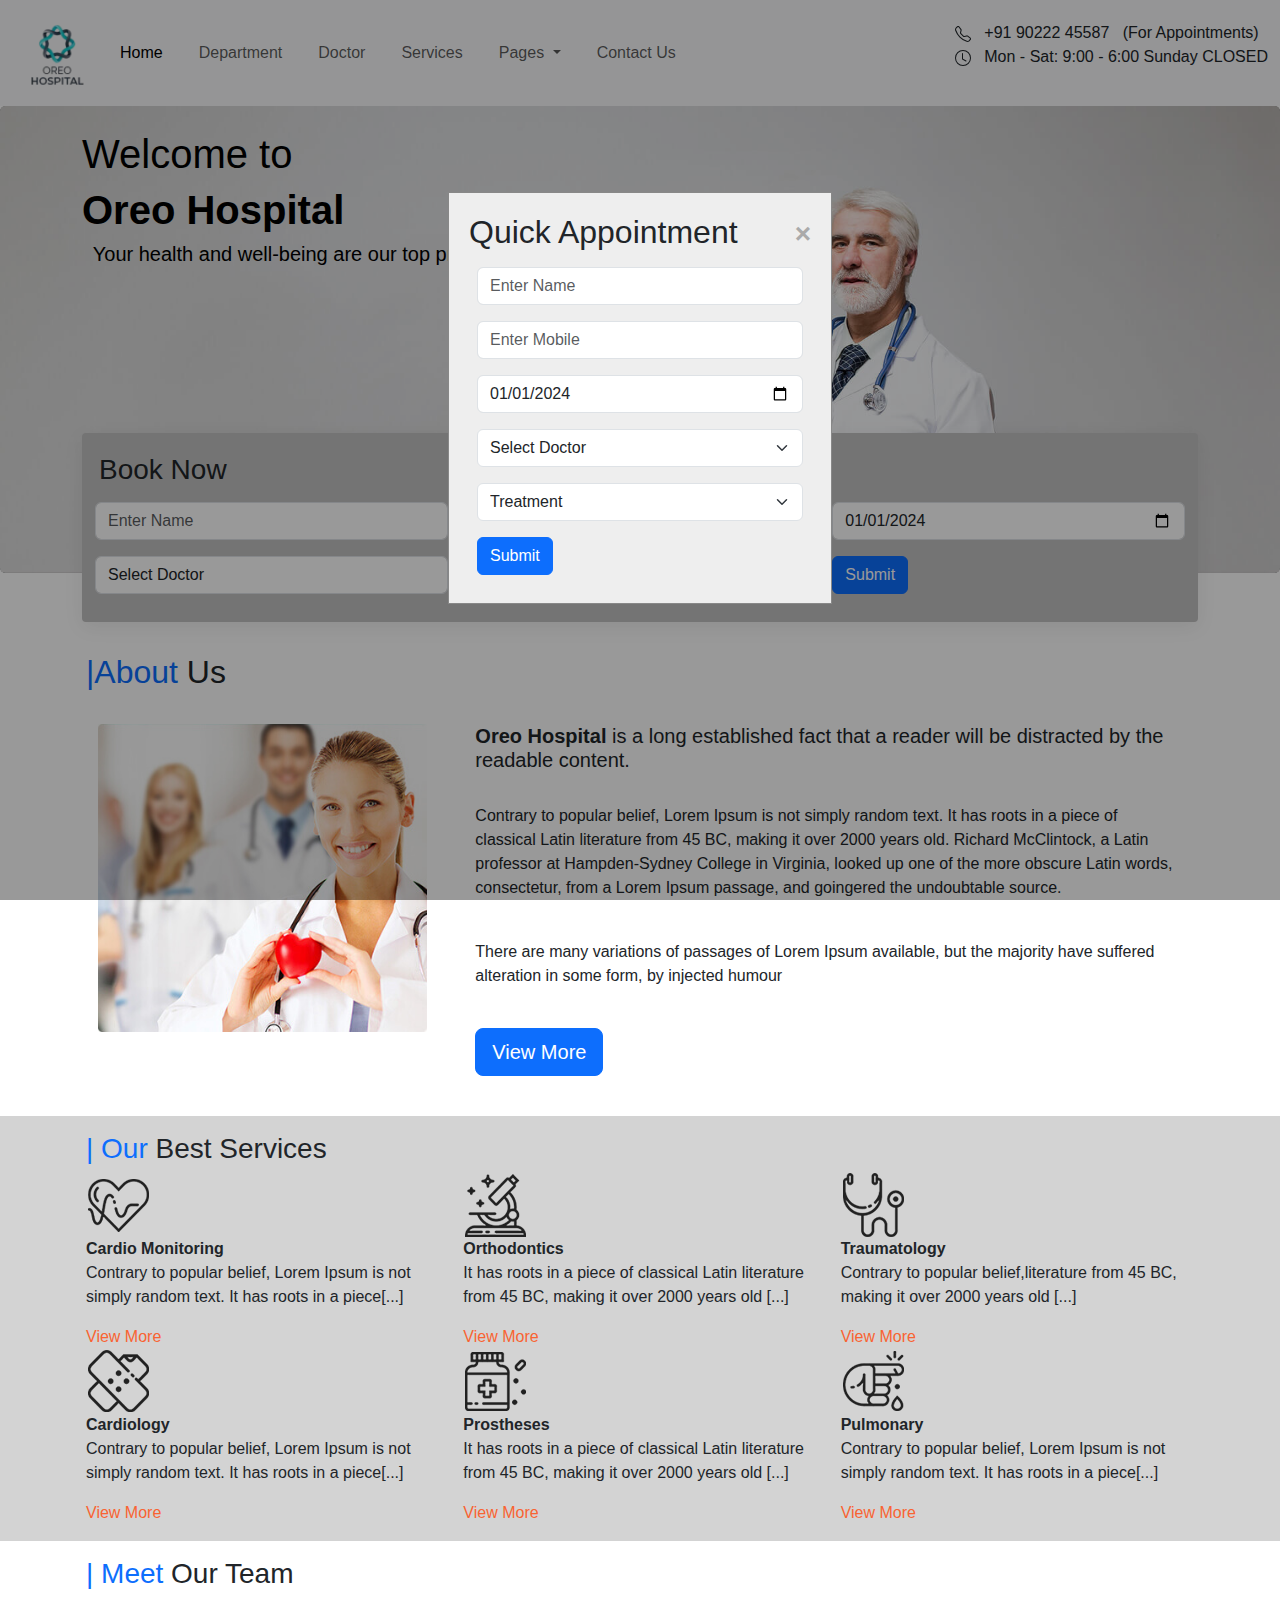
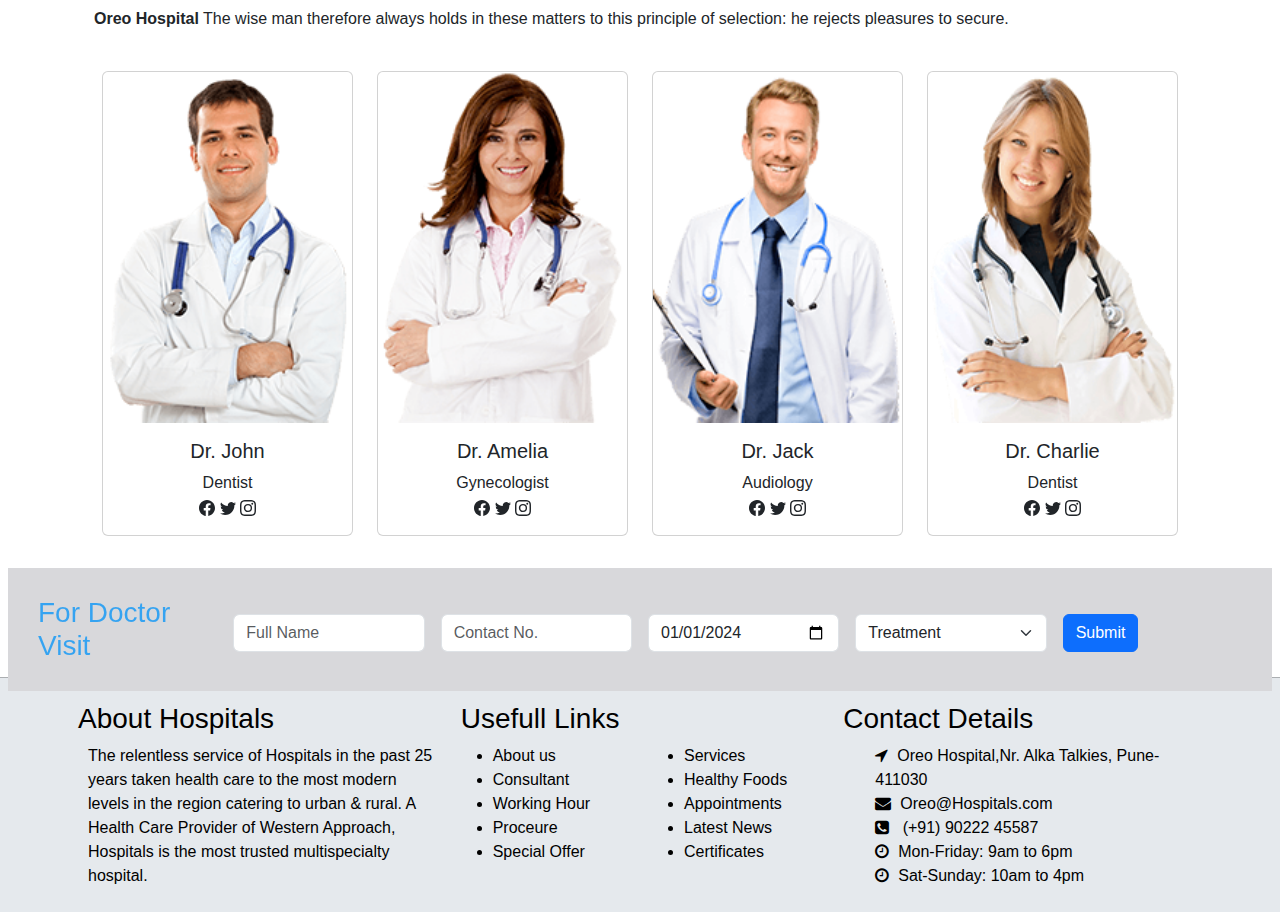
==== commit fd90be20: "completed" ====
--- a/index.html
+++ b/index.html
@@ -139,11 +139,12 @@
     <img src="img/slider1.jpg" class="card-img" alt="...">
     <div class="card-img-overlay p-4 ">
     
-         <div class=" ">
-          <div class="row homeheading ">
-            <h3  class="align-self-center hh">Welcome to<h5 >Oreo <b>Hospital</b></h5></h3>
-          </div>
-         </div>
+      <div class="container ">
+        <div class="row departmentheading ">
+          <h3 class="align-self-center hh  "  > Welcome to <h1><b> Oreo Hospital </b></h1></h3>
+           <h5 class="mh">  &nbsp; Your health and well-being are our top priority.</h5>
+        </div>
+       </div>
       </div>
       
   </div >
@@ -249,7 +250,9 @@
             Ipsum passage, and goingered the undoubtable source.</p><br>
           <p>There are many variations of passages of Lorem Ipsum available, but the majority have suffered alteration
             in some form, by injected humour</p><br>
-          <button style="border: none; color: white ; background-color: #0d6efd;">View More</button>
+            <button type="button" class="btn btn-primary btn-lg" data-bs-toggle="modal" data-bs-target="#planModal">
+              View More
+          </button>
         </div>
       </div>
     </div>
--- a/css/index.css
+++ b/css/index.css
@@ -48,7 +48,7 @@
     position: relative;
     margin-left: 10px;
     margin-right: 10px;
-    margin-bottom: -40px;
+    margin-bottom: -30px;
     /* padding-bottom: 2px; */
     z-index: 10;
     background: #d8d8db
@@ -112,17 +112,20 @@
       @media (max-width: 575.98px) { margin-top: 0px; }
 }
 
-/* .homeheading{
-    @media (max-width: 575.98px) { font-size: x-small;}
-} */
+
 .hh{
+
     font-size: 40px; font-weight: 300;
-    h5{
-        font-size: 50px; font-weight: 400;
-    }
-
+    
     @media (max-width: 575.98px) {
         font-size: 20px;
         font-weight: 100;
     }
-  }+
+  }
+.mh{
+    @media (max-width: 575.98px) {
+        font-size: 15px;
+       
+    }
+}
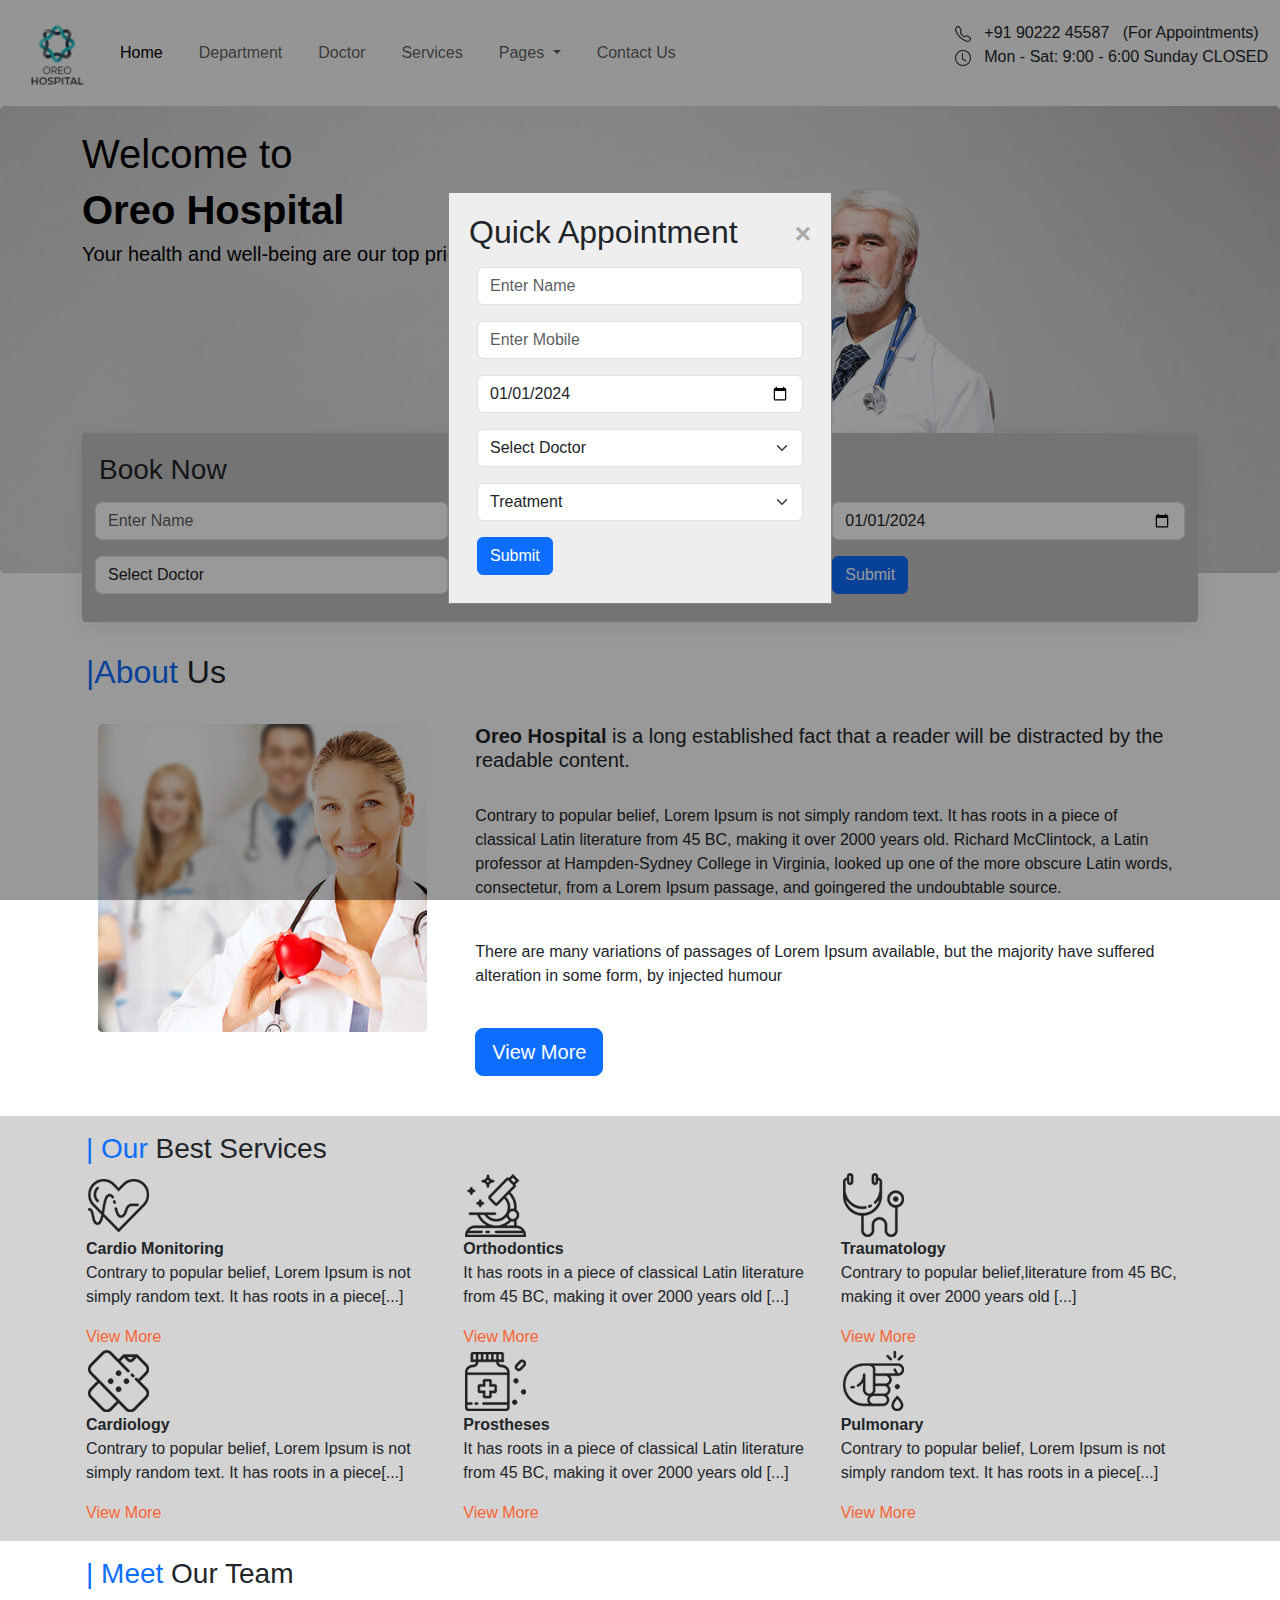
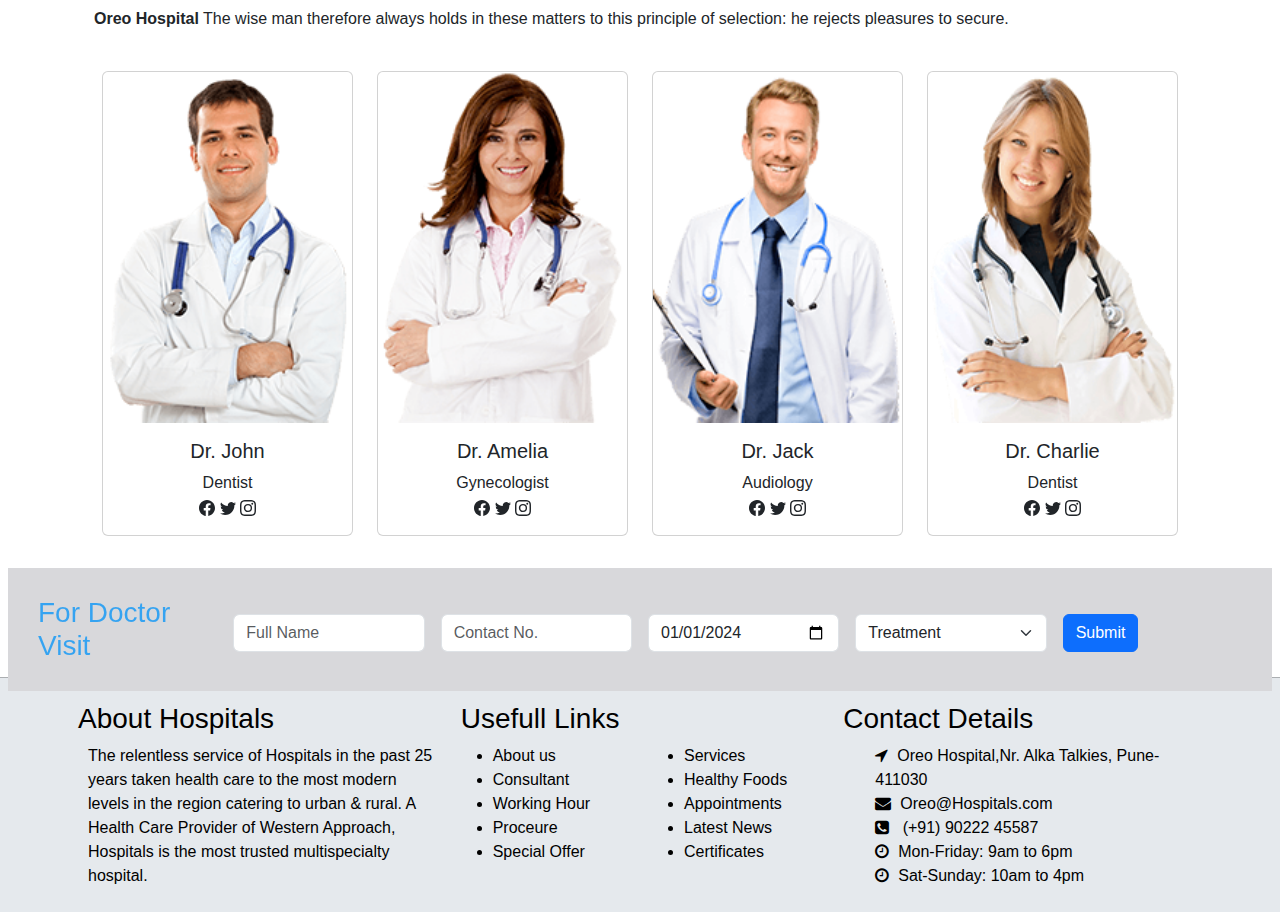
==== commit 06e850c0: "Completed" ====
--- a/index.html
+++ b/index.html
@@ -142,7 +142,7 @@
       <div class="container ">
         <div class="row departmentheading ">
           <h3 class="align-self-center hh  "  > Welcome to <h1><b> Oreo Hospital </b></h1></h3>
-           <h5 class="mh">  &nbsp; Your health and well-being are our top priority.</h5>
+           <h5 class="mh"> Your health and well-being are our top priority.</h5>
         </div>
        </div>
       </div>
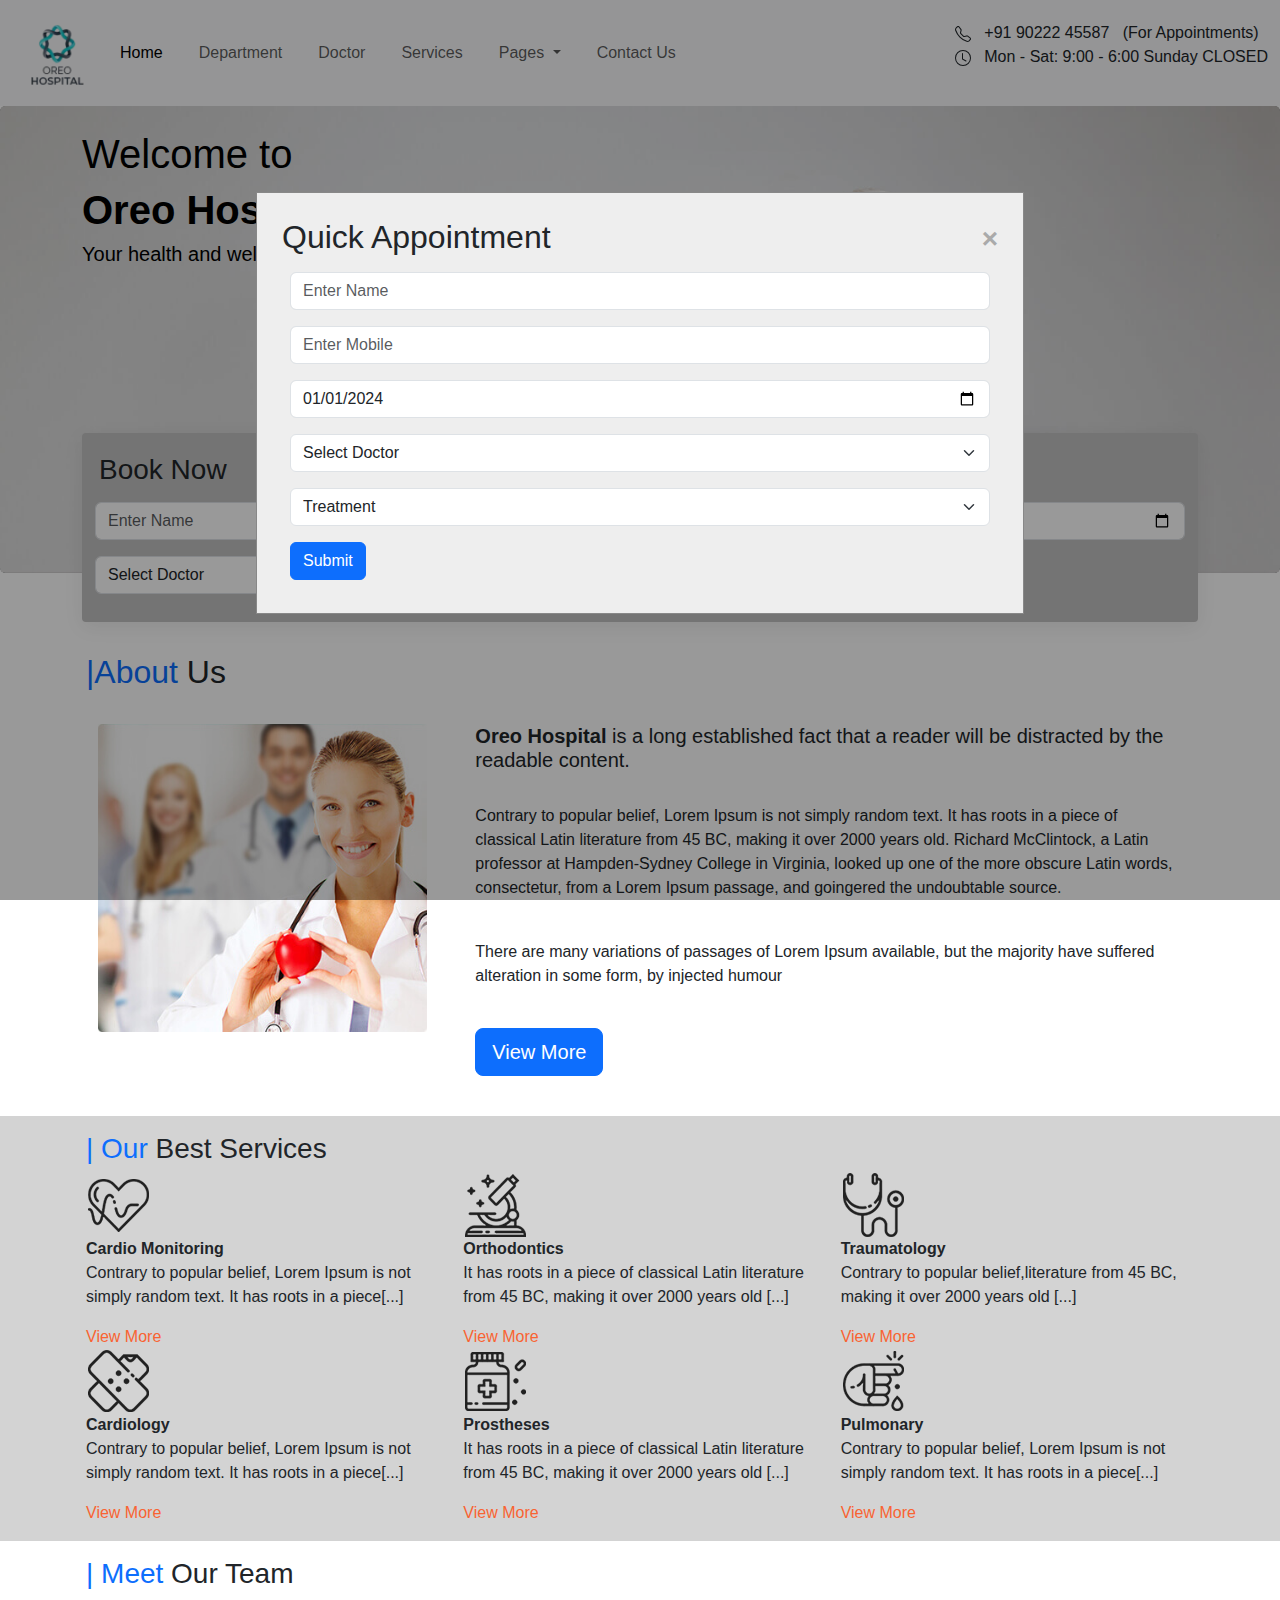
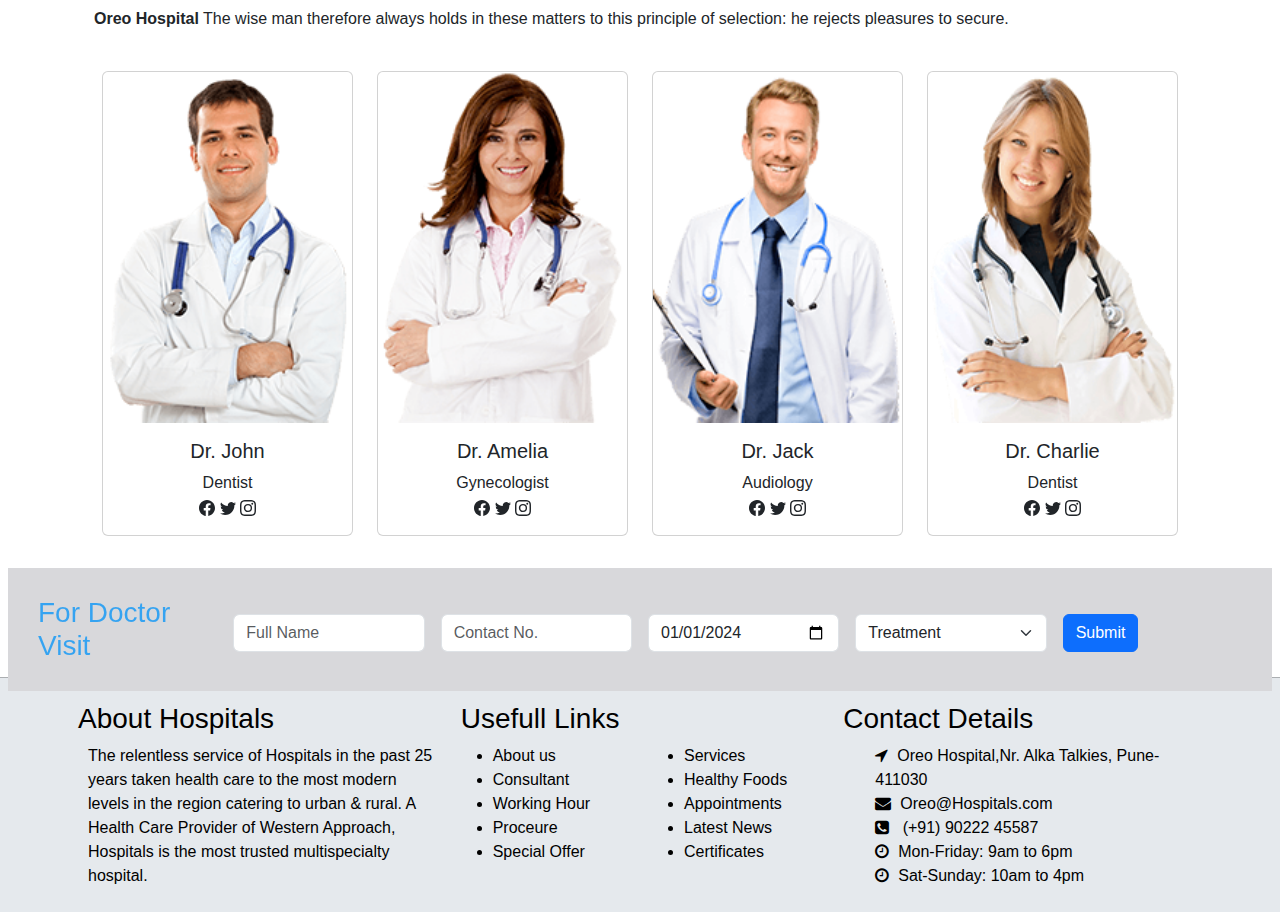
==== commit d978edad: "completed" ====
--- a/index.html
+++ b/index.html
@@ -487,6 +487,15 @@
 
     </div>
 
+    <!-- back-to-top-btn started -->
+
+    <button id="back-to-top-btn">
+      <i class="fa fa-angle-double-up"></i>
+
+    </button>
+
+
+
     <!-- footer start -->
 
     <footer class="text-center text-lg-start text-black" style="background-color: #e5e9ed">
--- a/css/nav-footer.css
+++ b/css/nav-footer.css
@@ -24,6 +24,97 @@
     @media (max-width: 575.98px) { list-style-type: none;}
 }
   
+/* back-to-top-btn css started */
 
-
-
+#back-to-top-btn {
+    display: none;
+    position: fixed;
+    bottom: 20px;
+    right: 20px;
+    font-size: 26px;
+    width: 50px;
+    height: 50px;
+    background-color: #fff;
+    color: #333;
+    cursor: pointer;
+    outline: none;
+    border: 3px solid #333;
+    border-radius: 50%;
+    transition-duration: 0.2s;
+    transition-timing-function: ease-in-out;
+    transition-property: background-color, color;
+    z-index: 22;
+  }
+  #back-to-top-btn:hover, #back-to-top-btn:focus {
+    background-color: #333;
+    color: #fff;  
+  }
+  
+  @media(max-width: 992px) {
+    .container { padding: 20px 100px; }
+    #back-to-top-btn { font-size: 22px; width: 40px; height: 40px; bottom: 15px; right: 15px; }
+  }
+  /* @media(max-width:768px) {
+    body { font-size: 16px; }
+    .container { padding: 10px 50px; }
+    h1 { font-size: 26px; }
+    h2 { font-size: 22px; }
+    hr { margin: 30px 0; }
+    #back-to-top-btn { font-size: 18px; width: 32px; height: 32px; bottom: 6px; right: 6px; }
+  }
+   */
+  /* Animations */
+  .btnEntrance {
+    animation-duration: 0.5s;
+    animation-fill-mode: both;
+    animation-name: btnEntrance;
+  }
+  /* zoomIn */
+  /* @keyframes btnEntrance { 
+    from {
+      opacity: 0;
+      transform: scale3d(0.3, 0.3, 0.3);
+    }
+    to {
+      opacity: 1;
+    }    
+  } */
+  
+  /* fadeInUp */
+  @keyframes btnEntrance {
+    from {
+      opacity: 0;
+      transform: translate3d(0, 100%, 0);
+    }
+    to {
+      opacity: 1;
+      transform: translate3d(0, 0, 0);
+    }
+  }
+  
+  .btnExit {
+    animation-duration: 0.25s;
+    animation-fill-mode: both;  
+    animation-name: btnExit;
+  }
+  /* zoomOut */
+  /* @keyframes btnExit {
+    from {
+      opacity: 1;
+    }
+    to {
+      opacity: 0;
+      transform: scale3d(0.3, 0.3, 0.3);
+    }
+  } */
+  
+  /* fadeOutDown */
+  @keyframes btnExit {
+    from {
+      opacity: 1;
+    }
+    to {
+      opacity: 0;
+      transform: translate3d(0, 100%, 0);
+    }
+  }--- a/css/popup.css
+++ b/css/popup.css
@@ -22,7 +22,11 @@
     padding: 20px;
     border: 1px solid #888;
     width: 30%; 
-    @media (max-width: 375.98px) { width: 80%; }
+    /* @media (max-width: 375.98px) {
+            width: 100%;
+            font-size: small;
+    
+        } */
 }
 
 .close-btn {
@@ -38,3 +42,31 @@
     text-decoration: none;
     cursor: pointer;
 }
+@media (max-width: 576px) {
+    .popup-content {
+        width: 90%;
+        padding: 15px;
+    }
+
+    .form-group input,
+    .form-select,
+    .btn {
+        width: 100%;
+    }
+}
+
+/* Media Query for Tablets */
+@media (min-width: 577px) and (max-width: 768px) {
+    .popup-content {
+        width: 80%;
+        padding: 20px;
+    }
+}
+
+/* Media Query for Desktops */
+@media (min-width: 769px) {
+    .popup-content {
+        width: 60%;
+        padding: 25px;
+    }
+}
